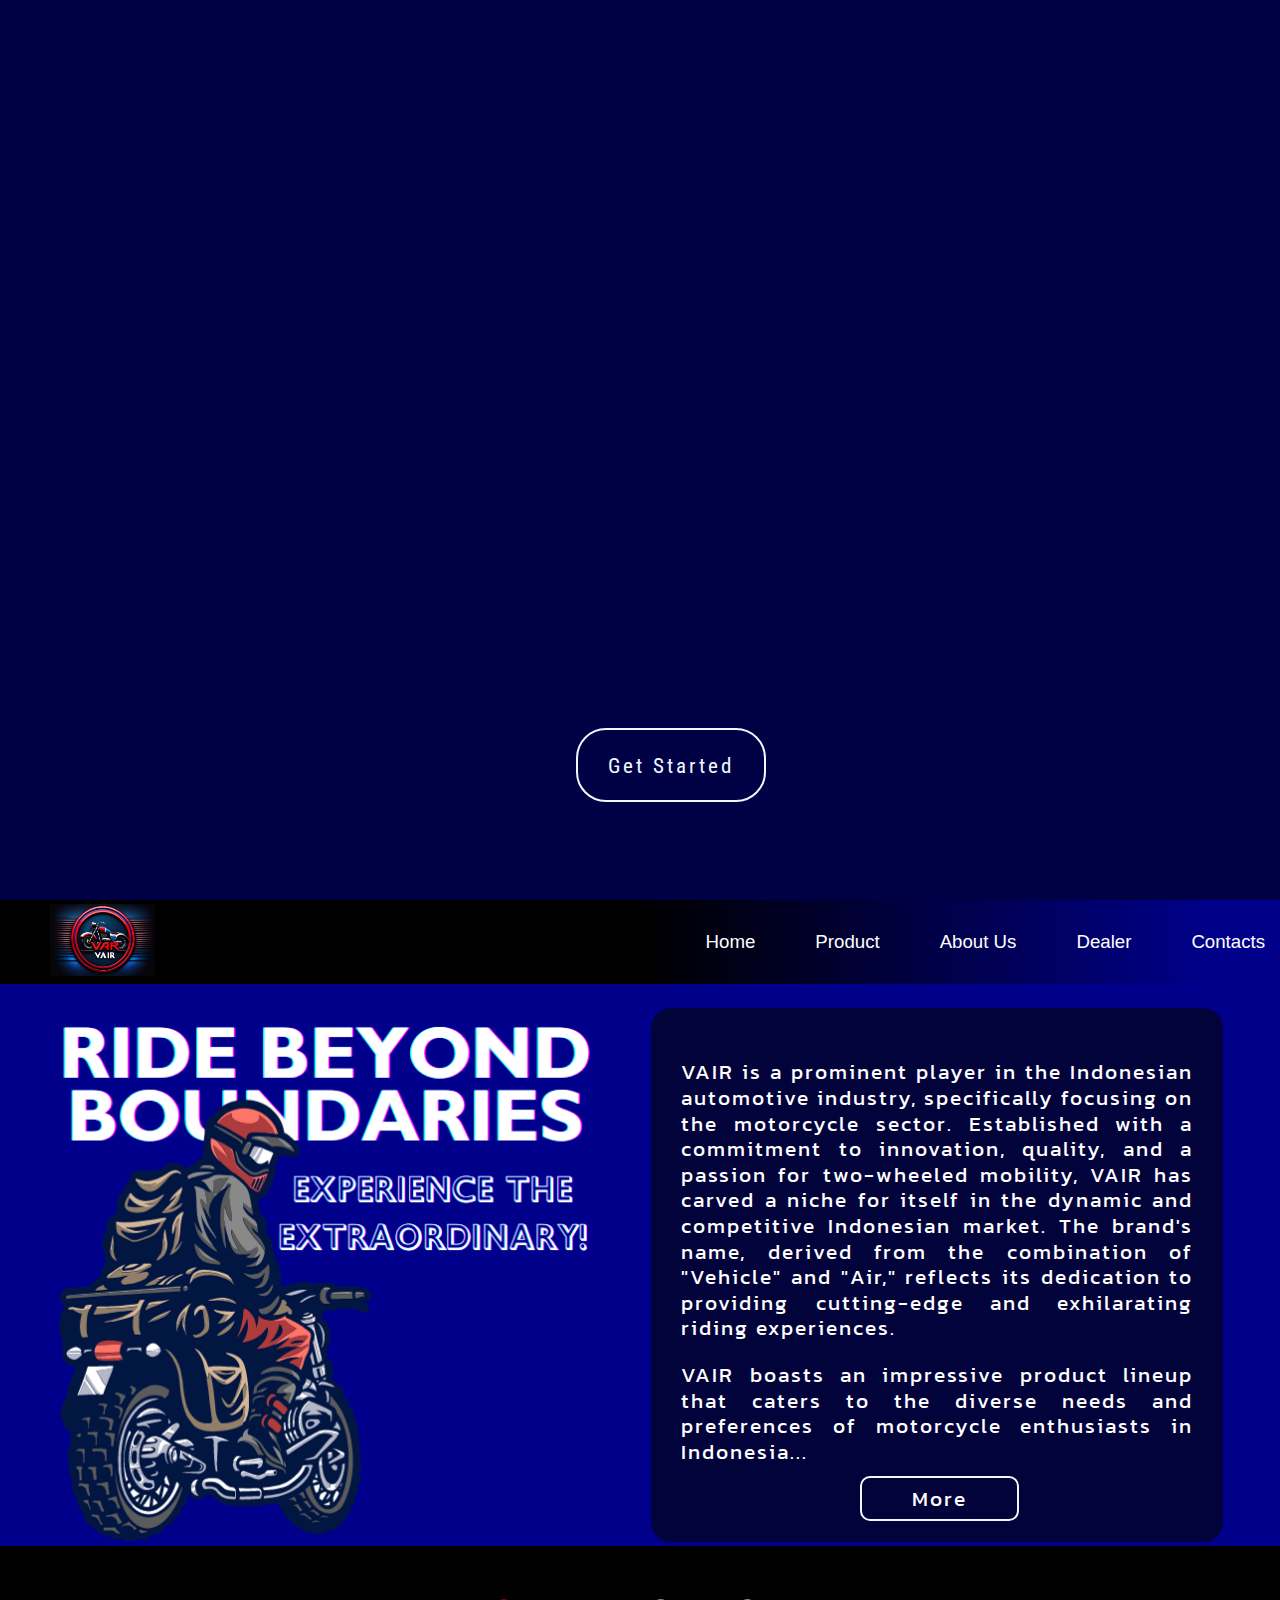
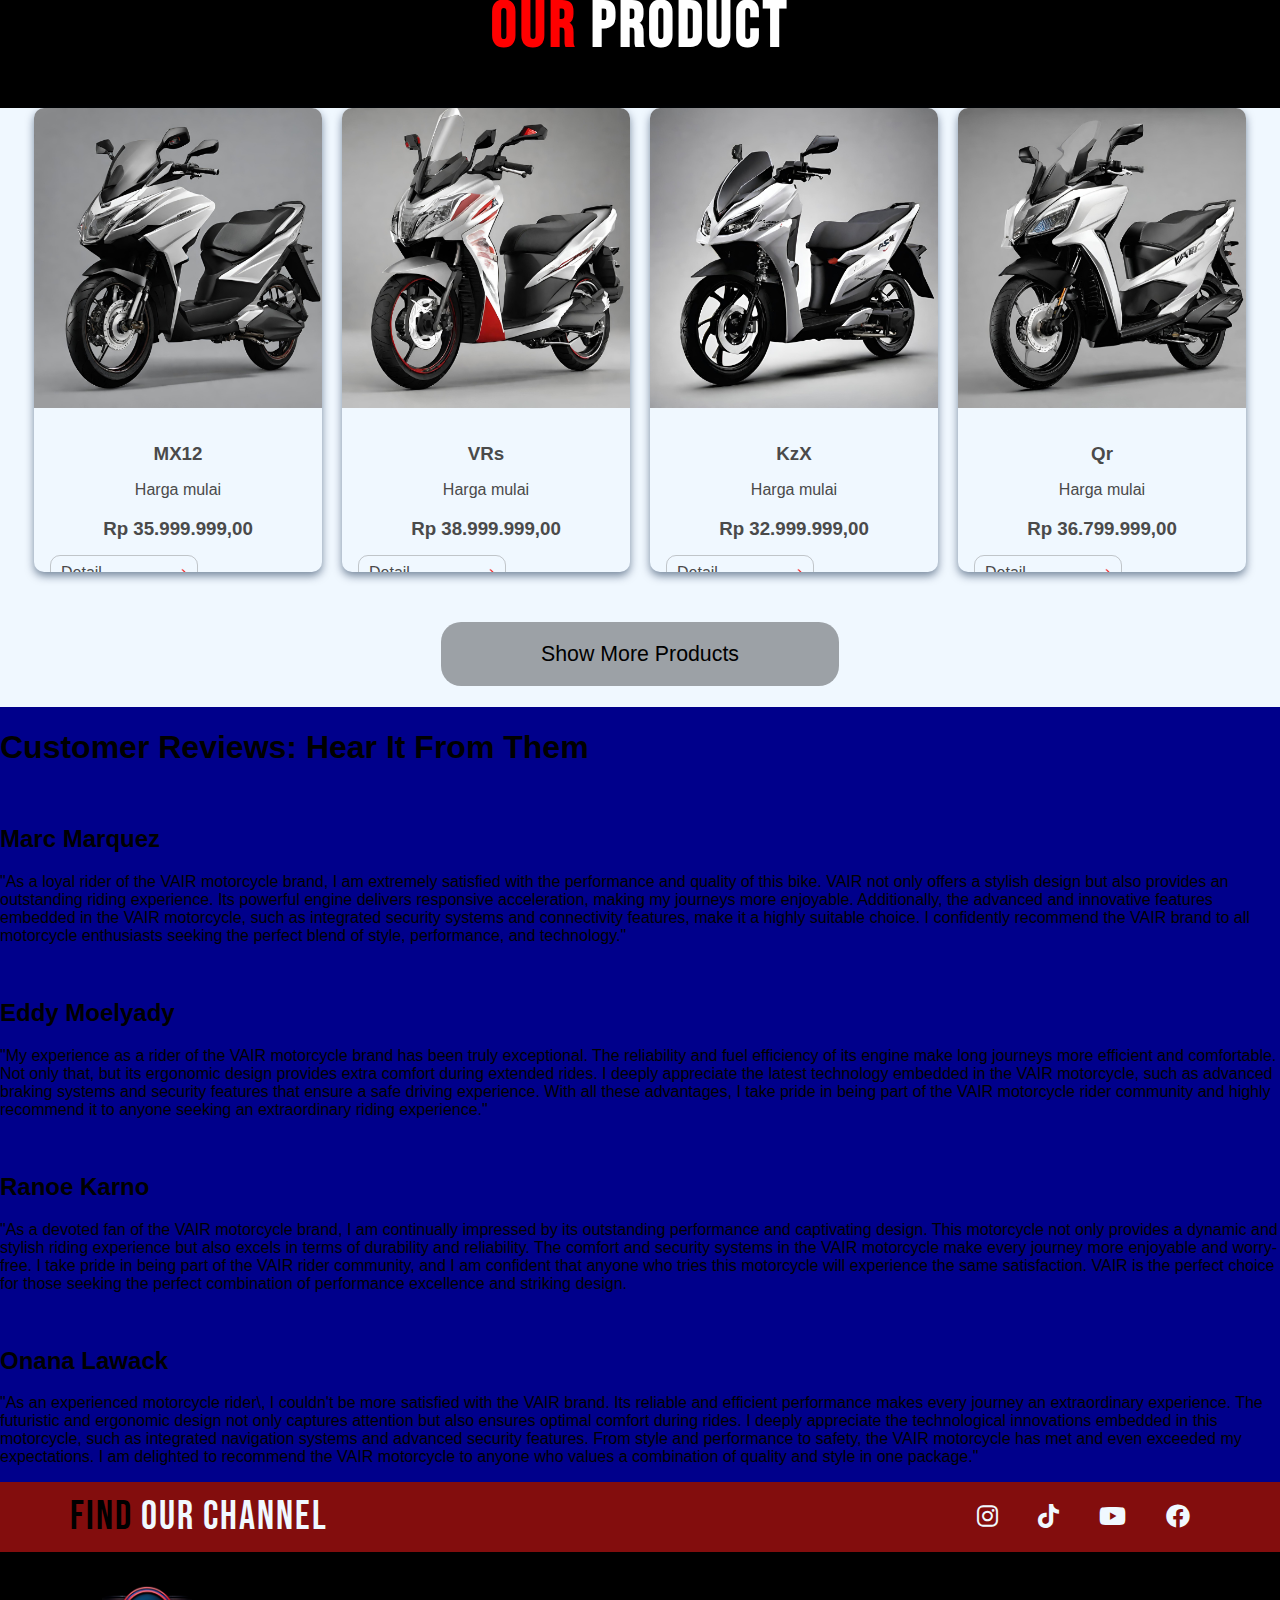
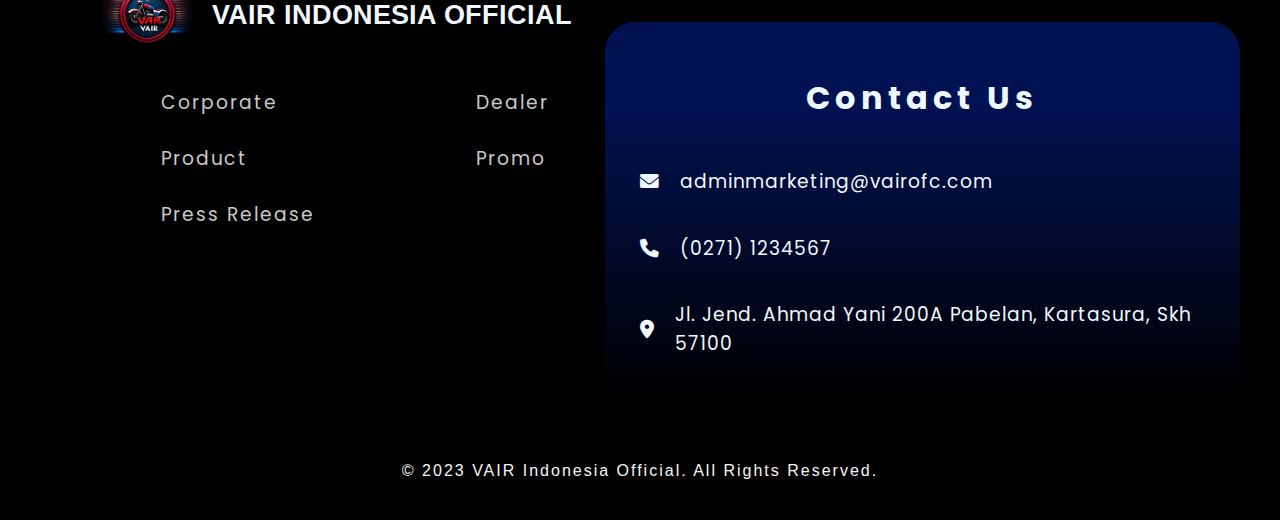
==== index.html @ 35579bf6 "tambah content" ====
<!DOCTYPE html>
<html lang="en">
<head>
    <meta charset="UTF-8">
    <meta name="viewport" content="width=device-width, initial-scale=1.0">
    <link rel="stylesheet" href="./assets/css/style1.css">
    <link
    rel="stylesheet"
    href="https://cdnjs.cloudflare.com/ajax/libs/animate.css/4.1.1/animate.min.css"
    />
    <link rel="preconnect" href="https://fonts.googleapis.com">
    <link rel="preconnect" href="https://fonts.gstatic.com" crossorigin>
    <link href="https://fonts.googleapis.com/css2?family=Kanit:ital@1&display=swap" rel="stylesheet">
    <link href="https://fonts.googleapis.com/css2?family=Roboto+Condensed:wght@300&display=swap" rel="stylesheet">
    <link href="https://fonts.googleapis.com/css2?family=Arimo:wght@600&display=swap" rel="stylesheet">
    <link href="https://fonts.googleapis.com/css2?family=Poppins:wght@300&display=swap" rel="stylesheet">
    <link href="https://fonts.googleapis.com/css2?family=Bebas+Neue&display=swap" rel="stylesheet">
    
    <link rel="stylesheet" href="https://cdnjs.cloudflare.com/ajax/libs/font-awesome/6.0.0/css/all.min.css">

    <script src="./assets/js/script.js" defer></script>
    <title>VAIR INDONESIA OFFICIAL</title>
</head>
<body>
    <div class="jumbotron">
        <a href="#intro" id="get-Started"> 
            <p class="animate__animated animate__rubberBand">Get Started</p>
        </a>
    </div>

    <!-- header  -->
    <header>
        <div class="header-content">
            <div class="brand-logo">
                <img src="./assets/image/logoooo.png" alt="logo vair" id="logo-vair">
            </div>
            <nav class="navigasi" id="navigasi">
                <ul>
                    <a href="#">
                        <li>Home</li>
                    </a>
                    <a href="./product.html">
                        <li>Product</li>
                    </a>
                    <a href="./aboutus.html">
                        <li>About Us</li>
                    </a>
                    <a href="#">
                        <li>Dealer</li>
                    </a>
                    <a href="#contacts">
                        <li>Contacts</li>
                    </a>
                </ul>
            </nav>
        </div>
    </header>

    <!-- content  -->
    <main>
        <div class="container">
            <div class="profile-introduction">
                <div class="img-introduction" id="intro">
                    <img src="./assets/image/sloganvair.png" alt="vair-oto">
                </div>
                <div class="introduction">
                    <p>VAIR is a prominent player in the Indonesian automotive industry, specifically focusing on the motorcycle sector. Established with a commitment to innovation, quality, and a passion for two-wheeled mobility, VAIR has carved a niche for itself in the dynamic and competitive Indonesian market. The brand's name, derived from the combination of "Vehicle" and "Air," reflects its dedication to providing cutting-edge and exhilarating riding experiences.
                    </p>
                    <p>VAIR boasts an impressive product lineup that caters to the diverse needs and preferences of motorcycle enthusiasts in Indonesia...
                    </p>

                    <a href="">More</a>
                </div>
            </div>
            <div class="product">
                <div class="product-title">
                    <h1><span>OUR</span> PRODUCT</h1>
                </div>
                <div class="product-wrap">
                    <a href="">
                        <section class="card animate__animated animate__fadeInRight animate__delay-1s">
                            <div class="img-wrap">
                                <img src="./assets/image/matic/1.png" alt="matic1">
                            </div>
                            <div class="text">
                                <h3>MX12</h3>
                                <p>Harga mulai</p>
                                <h3>Rp 35.999.999,00</h3>
                                <p id="detail">Detail<img src="./assets/image/icon-panah.png" alt="vef"></p>
                            </div>
                        </section>
                    </a>
                    <a href="">
                        <section class="card animate__animated animate__fadeInRight animate__delay-1s">
                            <div class="img-wrap">
                                <img src="./assets/image/matic/2.png" alt="matic1">
                            </div>
                            <div class="text">
                                <h3>VRs</h3>
                                <p>Harga mulai</p>
                                <h3>Rp 38.999.999,00</h3>
                                <p id="detail">Detail<img src="./assets/image/icon-panah.png" alt="vef"></p>
                            </div>
                        </section>
                    </a>
                    <a href="">
                        <section class="card  animate__animated animate__fadeInRight animate__delay-1s">
                            <div class="img-wrap">
                                <img src="./assets/image/matic/3.png" alt="matic1">
                            </div>
                            <div class="text">
                                <h3>KzX</h3>
                                <p>Harga mulai</p>
                                <h3>Rp 32.999.999,00</h3>
                                <p id="detail">Detail<img src="./assets/image/icon-panah.png" alt="vef"></p>
                            </div>
                        </section>
                    </a>
                    <a href="">
                        <section class="card animate__animated animate__fadeInRight animate__delay-1s">
                            <div class="img-wrap">
                                <img src="./assets/image/matic/4.png" alt="matic1">
                            </div>
                            <div class="text">
                                <h3>Qr</h3>
                                <p>Harga mulai</p>
                                <h3>Rp 36.799.999,00</h3>
                                <p id="detail">Detail<img src="./assets/image/icon-panah.png" alt="vef"></p>
                            </div>
                        </section>
                    </a>
                </div>
                <div class="button-product">
                    <a href="" >Show More Products</a>
                </div>
            </div>

            <div class="testimoni">
                <div class="testi-title">
                    <h1>Customer Reviews: Hear It From Them</h1>
                </div>
                <div class="testi-top">
                    <div class="card-testi">
                        <div class="testi-profile">
                            <img src="" alt="">
                            <div class="testi-profile-desc">
                                <h2>Marc Marquez</h2>
                                <p>"As a loyal rider of the VAIR motorcycle brand, I am extremely satisfied with the performance and quality of this bike. VAIR not only offers a stylish design but also provides an outstanding riding experience. Its powerful engine delivers responsive acceleration, making my journeys more enjoyable. Additionally, the advanced and innovative features embedded in the VAIR motorcycle, such as integrated security systems and connectivity features, make it a highly suitable choice. I confidently recommend the VAIR brand to all motorcycle enthusiasts seeking the perfect blend of style, performance, and technology."</p>
                            </div>
                        </div>
                    </div>
                    <div class="card-testi">
                        <div class="testi-profile">
                            <img src="" alt="">
                            <div class="testi-profile-desc">
                                <h2>Eddy Moelyady</h2>
                                <p>"My experience as a rider of the VAIR motorcycle brand has been truly exceptional. The reliability and fuel efficiency of its engine make long journeys more efficient and comfortable. Not only that, but its ergonomic design provides extra comfort during extended rides. I deeply appreciate the latest technology embedded in the VAIR motorcycle, such as advanced braking systems and security features that ensure a safe driving experience. With all these advantages, I take pride in being part of the VAIR motorcycle rider community and highly recommend it to anyone seeking an extraordinary riding experience."</p>
                            </div>
                        </div>
                    </div>
                </div>
                <div class="testi-bottom">
                    <div class="card-testi">
                        <div class="testi-profile">
                            <img src="" alt="">
                            <div class="testi-profile-desc">
                                <h2>Ranoe Karno</h2>
                                <p>"As a devoted fan of the VAIR motorcycle brand, I am continually impressed by its outstanding performance and captivating design. This motorcycle not only provides a dynamic and stylish riding experience but also excels in terms of durability and reliability. The comfort and security systems in the VAIR motorcycle make every journey more enjoyable and worry-free. I take pride in being part of the VAIR rider community, and I am confident that anyone who tries this motorcycle will experience the same satisfaction. VAIR is the perfect choice for those seeking the perfect combination of performance excellence and striking design.</p>    
                            </div>
                        </div>
                    </div>
                    <div class="card-testi">
                        <div class="testi-profile">
                            <img src="" alt="">
                            <div class="testi-profile-desc">
                                <h2>Onana Lawack</h2>
                                <p>"As an experienced motorcycle rider\, I couldn't be more satisfied with the VAIR brand. Its reliable and efficient performance makes every journey an extraordinary experience. The futuristic and ergonomic design not only captures attention but also ensures optimal comfort during rides. I deeply appreciate the technological innovations embedded in this motorcycle, such as integrated navigation systems and advanced security features. From style and performance to safety, the VAIR motorcycle has met and even exceeded my expectations. I am delighted to recommend the VAIR motorcycle to anyone who values a combination of quality and style in one package."</p>    
                            </div>
                        </div>
                    </div>
                </div>
            </div>
            
        </div>
    </main>

    <div class="channel">
        <p><span>FIND </span>OUR CHANNEL</p>
        <div class="channel-icon">
            <a href=""><i class="fa-brands fa-instagram fa-xl"></i></a>
            <a href=""><i class="fa-brands fa-tiktok fa-xl"></i></a>
            <a href=""><i class="fa-brands fa-youtube fa-xl"></i></a>
            <a href=""><i class="fa-brands fa-facebook fa-xl"></i></a>
        </div>
    </div>
    <!-- footer  -->
    <footer>
        <div class="footer">
            <div class="left-footer">
                <div class="left-footer-title">
                    <img src="./assets/image/logogogo-removebg-preview.png" alt="vair">
                    <p>VAIR INDONESIA OFFICIAL</p>
                </div>
                <div class="left-footer-content">
                    <ul>
                        <a href=""><li>Corporate</li></a>
                        <a href=""><li>Product</li></a>
                        <a href=""><li>Press Release</li></a>
                    </ul>
                    <ul>
                        <a href=""><li>Dealer</li></a>
                        <a href=""><li>Promo</li></a>
                    </ul>
                </div>
            </div>
            <div class="right-footer">
                <div class="contact-us" id="contacts">
                    <h2>Contact Us</h2>
                    <div class="contact">
                        <a href="mailto:adminmarketing@vairofc.com" target="_blank">
                            <i class="fa-solid fa-envelope"></i>
                            <p>adminmarketing@vairofc.com</p>
                        </a>
                    </div>
                    <div class="contact">
                        <a href="tel:02711234567" target="_blank">
                            <i class="fa-solid fa-phone"></i>
                            <p>(0271) 1234567</p>
                        </a>
                    </div>
                    <div class="contact">
                        <a href="https://www.google.com/maps/place/FKIP+JPTK+UNS+Kampus+V/@-7.5589648,110.7719058,17.77z/data=!4m14!1m7!3m6!1s0x2e7a14450edd210d:0xa6ea1f9494841e84!2sFKIP+JPTK+UNS+Kampus+V!8m2!3d-7.5592143!4d110.7743924!16s%2Fg%2F11bvt2msgb!3m5!1s0x2e7a14450edd210d:0xa6ea1f9494841e84!8m2!3d-7.5592143!4d110.7743924!16s%2Fg%2F11bvt2msgb?entry=ttu" target="_blank">
                            <i class="fa-sharp fa-solid fa-location-dot"></i>
                            <p>Jl. Jend. Ahmad Yani 200A Pabelan, Kartasura, Skh 57100</p>
                        </a>
                    </div>
                </div>
            </div>
        </div>
        <div class="copyright">
            &copy; 2023 VAIR Indonesia Official. All Rights Reserved.
        </div>
    </footer>
</body>
</html>
---- assets/css/style1.css ----
body{
    margin: 0;
    padding: 0;
    background-color: darkblue;
    overflow-x: hidden;
    font-family: 'Lucida Sans', 'Lucida Sans Regular', 'Lucida Grande', 'Lucida Sans Unicode', Geneva, Verdana, sans-serif;
    
}
*{
    scroll-behavior: smooth;
}

.jumbotron{
    width: 100vw;
    height: 100vh;
    background: url('/assets/image/jumbotron.gif');
    background-position: center;
    background-size: cover;
    position: relative;
    display: flex;
    align-items: center;
    
}
.jumbotron::before {
    content: '';
    position: absolute;
    top: 0;
    right: 0;
    bottom: 0;
    left: 0;
    background: rgba(0, 0, 0, 0.5); 
}

#get-Started{
    font-size: 16pt;
    letter-spacing: 3px;
    color: aliceblue;
    font-family: 'Roboto Condensed', sans-serif;
    text-decoration: none;
    border: 2px solid aliceblue;
    padding: 1px 30px;
    margin-left: 45vw;
    margin-top: 70vh;
    border-radius: 30px;
    z-index: 2;
    animation: fadeInOut 1.2s infinite;
    animation-timing-function: cubic-bezier(0.4, 0.0, 0.2, 1);
    transition: .3s;
}
#get-Started:hover{
    background-color: aliceblue;
    color: black;
    animation: none;
    transform: scale(1.2);
    transition: .3s;
}


/* header  */

header {
    position: relative;
    position: sticky;
    top: 0;
    width: 100%;
    z-index: 1000;
}
.header-content {
    top: 0;
    display: flex;
    background: darkblue;
background: linear-gradient(182deg,darkblue 5%, #000000 50%, #000000 100%);
background: -webkit-linear-gradient(182deg,darkblue 5%, #000000 50%, #000000 100%);
background: -moz-linear-gradient(182deg,darkblue 5%, #000000 50%, #000000 100%);
    align-items: center;
    padding: 0;
}

#logo-vair {
    margin-left: 50px;
    height: 8vh;
}

.container {
    
}
.navigasi{
    margin-left: auto;
}

.navigasi ul{
    display: flex;

}

.navigasi ul a {
    text-decoration: none;
    margin-left: 30px;
    color: white;
    padding: 15px;
    transition: .2s;
}
.navigasi ul a:hover {
    background-color: aliceblue;
    color: red;
    font-weight: 400;
    transition: .2s;
    transform: skew(15deg) translate(-10px,0px);
-webkit-transform: skew(15deg) translate(-10px,0px);
-moz-transform: skew(15deg) translate(-10px,0px);
box-shadow: -12px 11px 3px -3px rgba(0,153,255,0.62);
-webkit-box-shadow: -12px 11px 3px -3px rgba(0,153,255,0.62);
-moz-box-shadow: -12px 11px 3px -3px rgba(0,153,255,0.62);
}

.navigasi ul a li {
    list-style: none;
    font-size: 14pt;
    font-family:'Lucida Sans', 'Lucida Sans Regular', 'Lucida Grande', 'Lucida Sans Unicode', Geneva, Verdana, sans-serif;
}


/* CONTENT  */
/* profile */
.profile-introduction{
    margin-top: 20px;
    display: flex;
    
    align-items: center;
    justify-content:space-evenly;
}

.profile-introduction .introduction {
    padding: 30px;
    background: rgba(5, 5, 5, 0.589);
    color: white;
    text-align: justify;
    border-radius: 20px;
    letter-spacing: 2px;
    line-height: 1.2em;
    font-size: 16pt;
    font-family: 'Kanit', sans-serif;
    width: 40%;
    height: 100%;
}

.introduction a {
    text-decoration: none;
    color: white;
    border: 2px solid aliceblue;
    padding: 5px 50px;
    margin-left: 35%;
    border-radius: 10px;
}

.introduction a:hover{
    background-color: white;
    color: black;
}
.profile-introduction .img-introduction img{
    width: 42vw;
    animation: naikTurun 4s infinite;
}

/* product  */
/* title */
.product-title {
    background-color: #000000;
    letter-spacing: 3px;
    color: white;
    font-family: 'Bebas Neue', sans-serif;
    text-align: center;
    align-content: center;
    font-size: 24pt;
}
.product-title span {
    color: red;
}
.product{
    padding-bottom: 20px;
    text-align: center;
    background-color: aliceblue;
}
.button-product a{
    text-decoration: none;
    font-size: 16pt;
    background-color: #00000059;
    padding: 20px 100px;
    margin: 12px;
    color: #000000;
    width: 500px;
    border-radius: 20px;
}
.button-product a:hover {
    background-color: #000000e8;
    color: aliceblue;
    font-size:18pt ;
    transition: .2s;
}
.button-product{
    margin: 20px;
    color: #000000;
}

/* card */
.card{
    width: 18em;
    height: 29em;
    box-shadow: 0 4px 8px 0 rgba(1, 27, 62, 0.5);
    overflow: hidden;
    color: #4a4a4a;
    background-color: aliceblue;
    border-radius: 10px;
}

.img-wrap{
    background-size: cover;
    background-position: center;
    overflow: hidden;
    height: 300px;
}

.img-wrap img {
    width: 100%;
    height: 100%;
    transition: transform 0.3s;
}

.card:hover .img-wrap img {
    transform: scale(1.1);
}  

.product-wrap{
    display: flex;
    flex-wrap: wrap;
    justify-content: center;
    padding-bottom: 50px;
    gap: 20px;
}
.product-wrap a {
    text-decoration: none;
}

.card .text {
    padding: 16px;
}

.card .text h3 {
    margin-bottom: 8px ;
}

.card .text p{
    margin-bottom: 5px;
}

#detail{
    margin-top: 15px;
    width: fit-content;
    padding: 5px 10px;
    border: 1px solid rgba(128, 128, 128, 0.422);
    border-radius: 10px;
    transition: border-color 0.3s ease, color 0.3s ease;
}

.card .text p img{
    margin-left: 60px;
    width: 25px;
    vertical-align: middle;
}

#detail:hover{
    border: 1px solid rgb(253, 0, 0.4);
    color: rgb(253, 0, 0.4);
}
/* card animation */
.product-wrap a:nth-child(1){
    --animate-delay:0.5s;
}
.product-wrap a:nth-child(2){
    --animate-delay:1s;
}
.product-wrap a:nth-child(3){
    --animate-delay:1.5s;
}
.product-wrap a:nth-child(4){
    --animate-delay:2s;
}
.product-wrap a:nth-child(5){
    --animate-delay:2.5s;
}
.product-wrap a:nth-child(6){
    --animate-delay:3s;
}


/* testimoni  */


/* channel  */
.channel {
    display: flex;
    background-color: #830d0d;
    justify-content:space-between;
    align-items: center;
    padding: 0px 70px;
    height: 70px;
}
.channel p {
    letter-spacing: 2px;
    font-size: 30pt;
    color: aliceblue;
    font-family: 'Bebas Neue', sans-serif;
}
.channel p span {
    color: rgb(0, 0, 0);
}

.channel-icon {
    display: flex;
}

.channel-icon a {
    margin: 0 10px;
    padding: 10px;
    border-radius: 30px;
    transition: .2s;
}
.channel a:hover{
    background-color: rgba(0, 0, 0, 0.637);
    transform: translateY(-10px);
    transition: .5s;
}

.channel-icon i {
    color: aliceblue;
}



/* footer  */
.footer{
    width: 100vw;
    background-color: #000000;
    display: flex;
    padding-top: 20px;
}

.left-footer{
    width: 50vw;
    
}
.left-footer-title {
    width: 100%;
    display: flex;
    text-align: center;
    align-items: center;
}
.left-footer-title p{
    font-family: 'Arimo', sans-serif;
    font-weight: 900;
    font-size: 20pt;
    margin-left: 20px;
    color: aliceblue;
}

.left-footer-title img{
    margin-left: 8vw;
    width: 7vw;
}
.left-footer-content{
    display: flex;
}
.left-footer-content ul a li{
    list-style: none;
    font-size: 14pt;
    letter-spacing: 2px;
    line-height: 3em;
    font-family: 'Poppins', sans-serif;
}
.left-footer-content ul a{
    position: relative;
    text-decoration: none;
    color: rgb(202, 201, 201);
}
.left-footer-content ul a:hover{
    color: red;
}
.left-footer-content ul a::before {
    content: '';
    position: absolute;
    bottom: 0;
    left: 0;
    width: 0;
    height: 2px; 
    background-color: red; 
    transition: width 0.4s ease;
}
.left-footer-content ul a:hover::before {
    animation: hoverUnderline .3s ease 1 forwards;
}
.left-footer-content ul {
    margin-left: 20%;
    line-height: 2em;
}

.right-footer{
    width: auto;
}
.contact-us{
    display:flex ;
    flex-direction: column;
    text-align: center;
    border-radius: 30px;
    margin-top: 50px;
    margin-right: 40px;
    padding: 25px;
    background: #000000;
background: linear-gradient(90deg,#000000 0%, #011253 80%);
background: -webkit-linear-gradient(90deg,#000000 0%, #011253 80%);
background: -moz-linear-gradient(90deg,#000000 0%, #011253 80%);
}
.contact-us h2{
    color: aliceblue;
    font-size: 2em;
    letter-spacing: 5px;
    font-family: 'Poppins', sans-serif;
}
.contact {
    margin-left: 10px;
}
.contact a{
    display: flex;
    letter-spacing: 1px;
    font-family: 'Poppins', sans-serif;
    align-items: center;
    text-decoration: none;
    color: aliceblue;
    font-size: 14pt;
}

.contact a p {
    margin-left: 20px;
    text-align: start;
}
.contact a:hover{
    color: red;
    transform: translateX(20px);
    transition: .3s;
}

.copyright{
    text-align: center;
    letter-spacing: 2px;
    width: auto;
    padding: 40px;
    padding-top: 60px;
    font-size: 1em;
    color: whitesmoke;
    background-color: #000000;
}

/* keyframes */
@keyframes fadeInOut {
    0% {
        opacity: 0.25;
    }
    25% {
        opacity: 0.5;
    }
    50% {
        opacity: 1;
    }
    75% {
        opacity: 0.5;
    }
    100% {
        opacity: 0.25;
    }
    
}
@keyframes naikTurun {
    0% {
        transform: translateY(0);
    }
    25% {
        transform: translateY(6px);
    }
    50% {
        transform: translateY(-6px);
    }
    75% {
        transform: translateY(6px);
    }
    100% {
        transform: translateY(0);
    }
}

@keyframes hoverUnderline {
    0% {
        width: 0;
    }
    25% {
        width: 25%;
    }
    50% {
        width: 50%;
    }
    75% {
        width: 75%;
    }
    100% {
        width: 100%;
    }
}
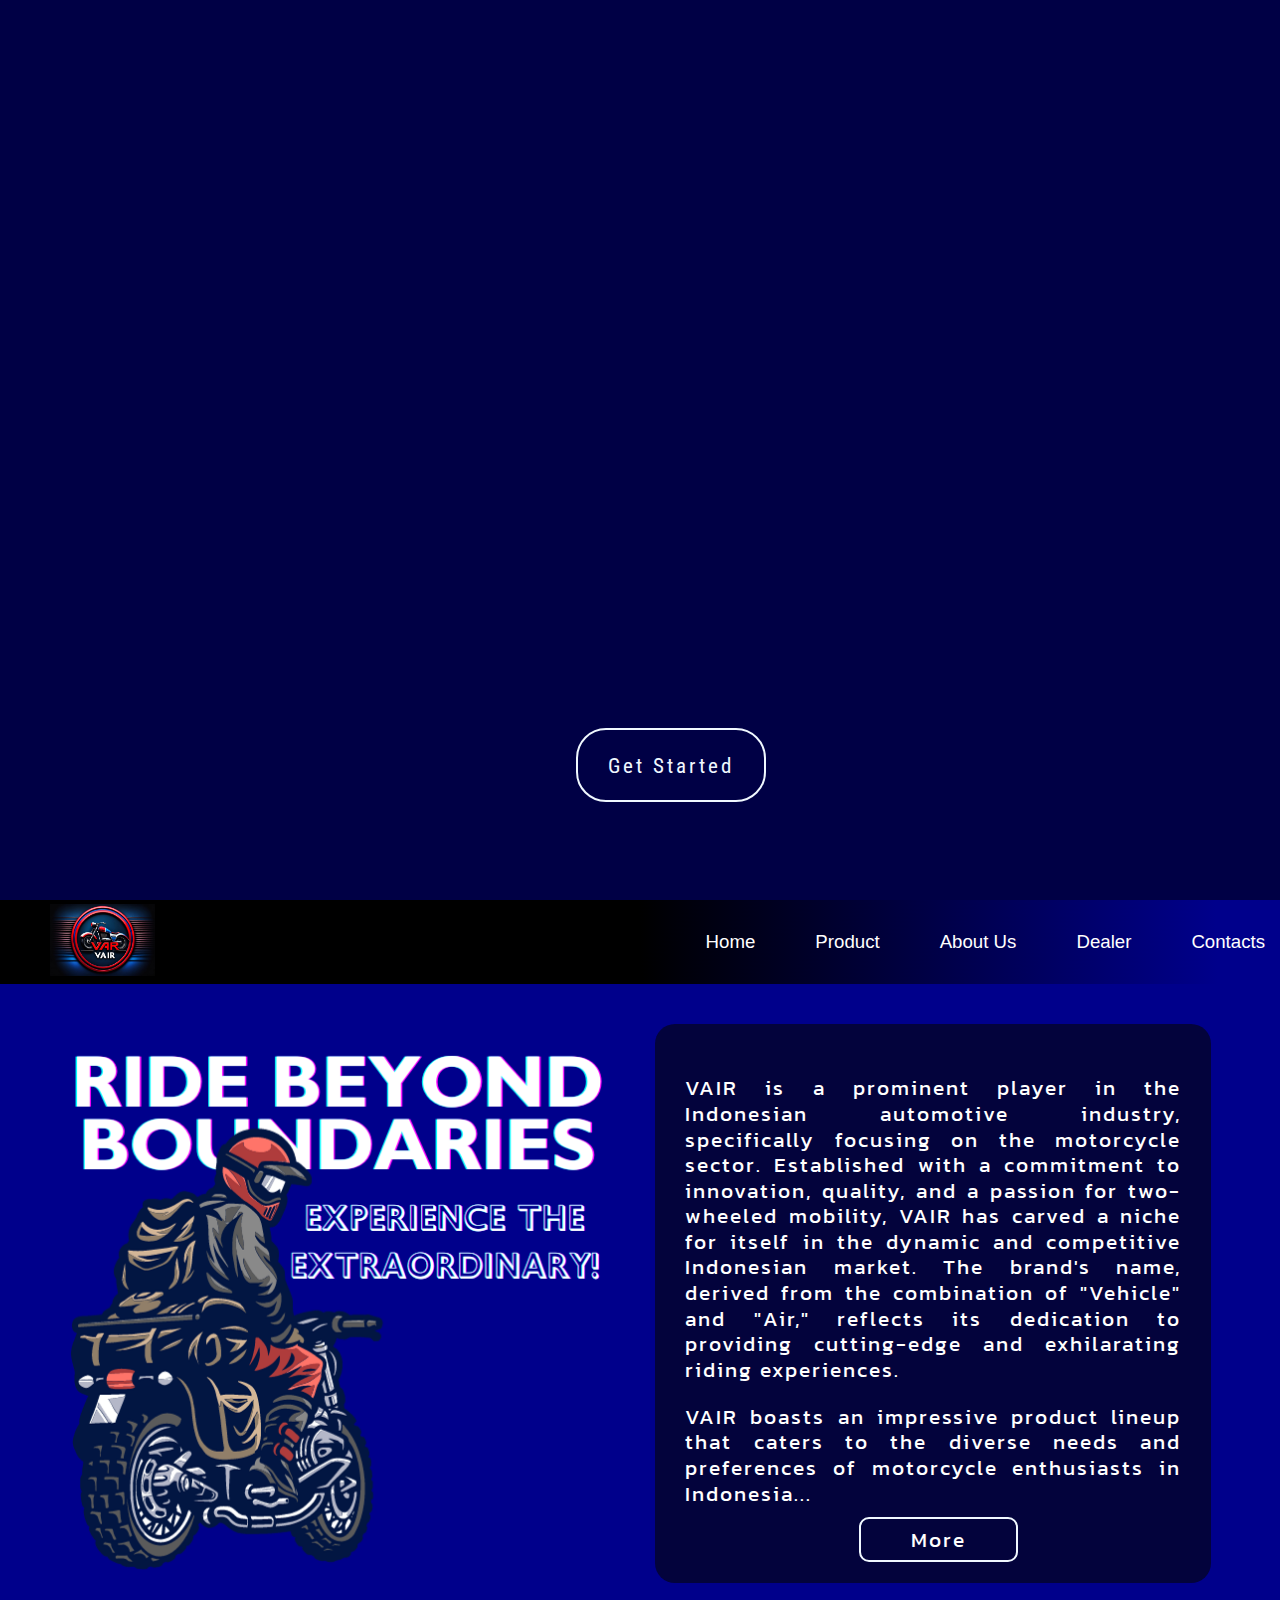
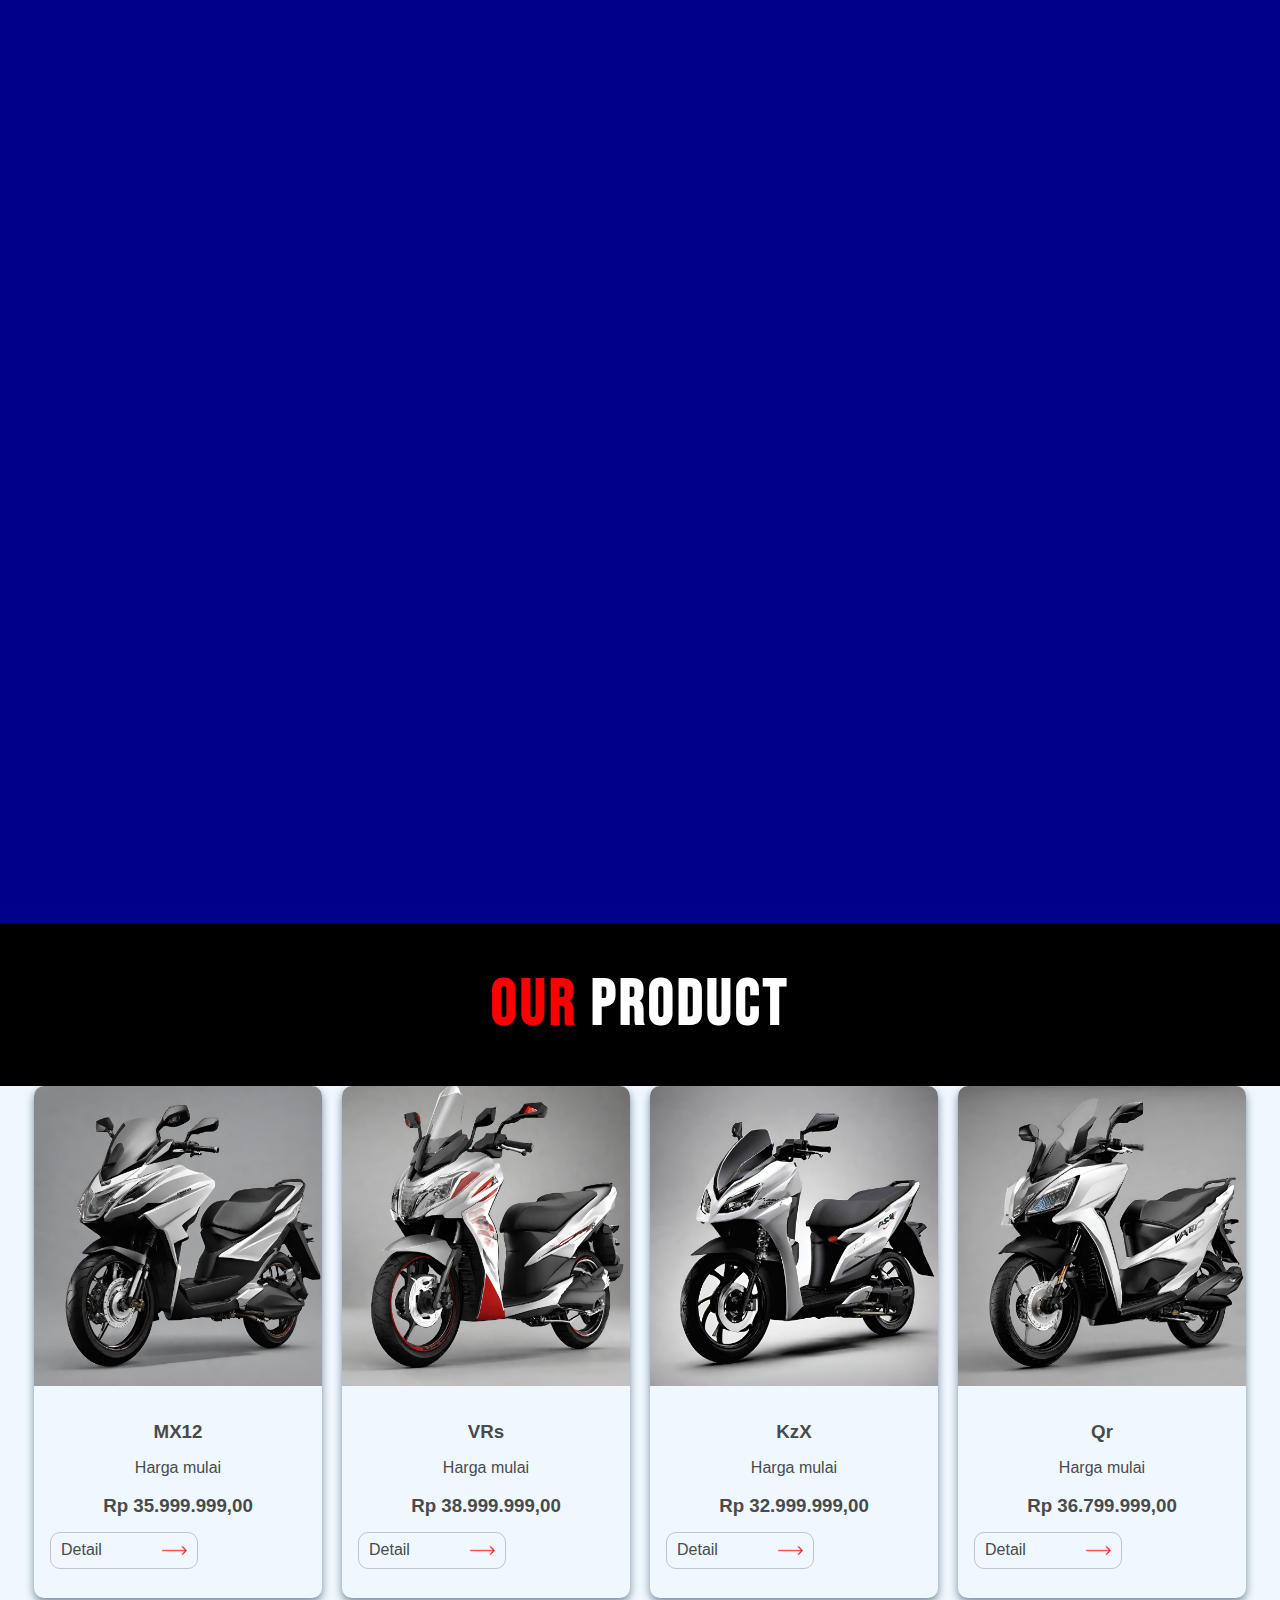
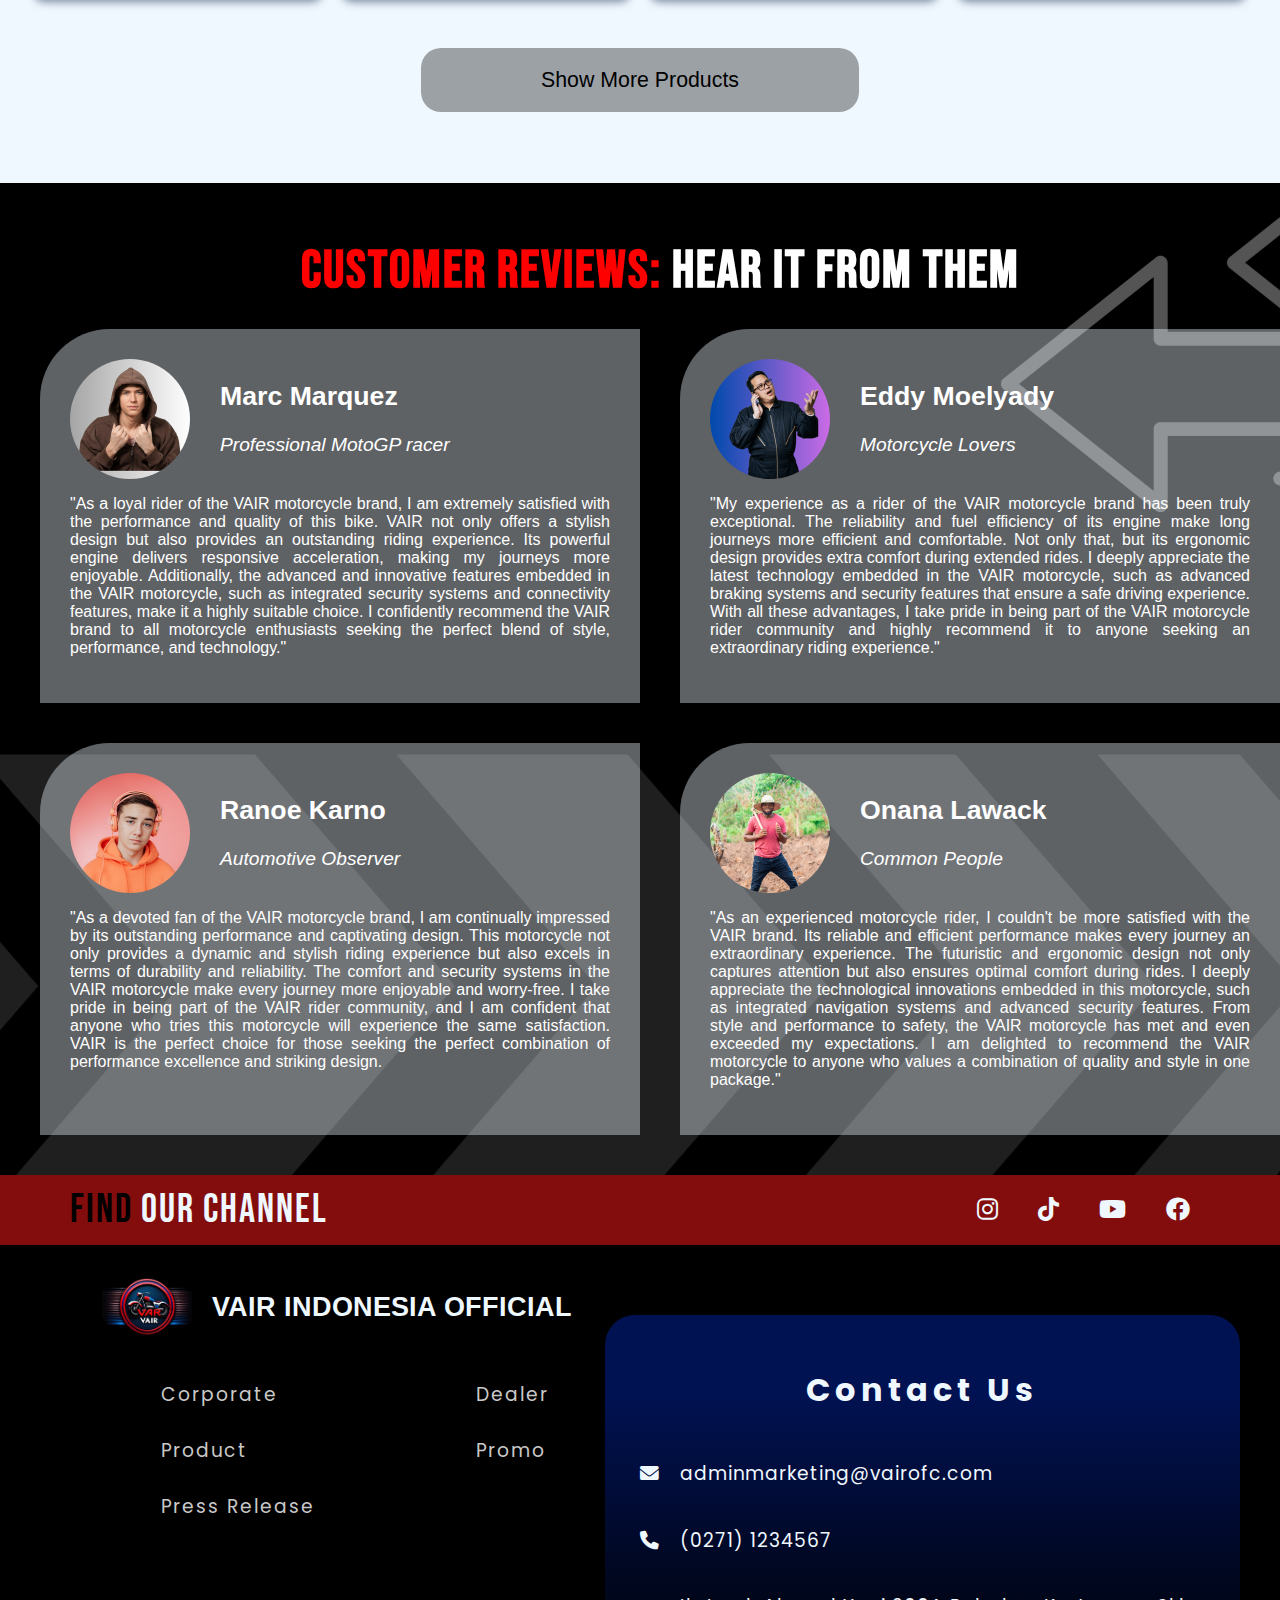
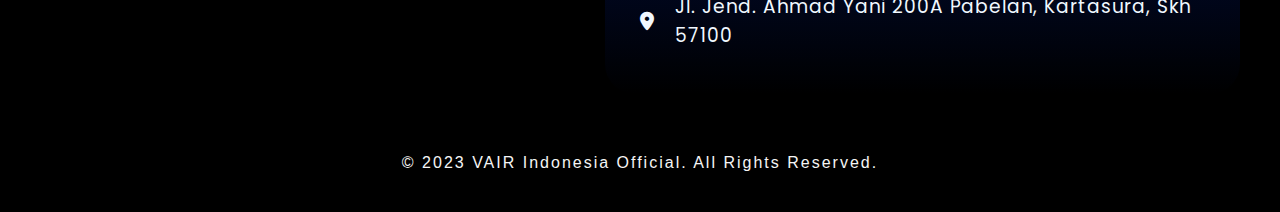
==== commit 476a8852: "dashboard" ====
--- a/index.html
+++ b/index.html
@@ -60,10 +60,10 @@
     <main>
         <div class="container">
             <div class="profile-introduction">
-                <div class="img-introduction" id="intro">
+                <div class="img-introduction slide-in-on-scroll" id="intro">
                     <img src="./assets/image/sloganvair.png" alt="vair-oto">
                 </div>
-                <div class="introduction">
+                <div class="introduction slide-in-on-scroll">
                     <p>VAIR is a prominent player in the Indonesian automotive industry, specifically focusing on the motorcycle sector. Established with a commitment to innovation, quality, and a passion for two-wheeled mobility, VAIR has carved a niche for itself in the dynamic and competitive Indonesian market. The brand's name, derived from the combination of "Vehicle" and "Air," reflects its dedication to providing cutting-edge and exhilarating riding experiences.
                     </p>
                     <p>VAIR boasts an impressive product lineup that caters to the diverse needs and preferences of motorcycle enthusiasts in Indonesia...
@@ -72,13 +72,17 @@
                     <a href="">More</a>
                 </div>
             </div>
+
+            <div class="promo">
+                
+            </div>
             <div class="product">
                 <div class="product-title">
                     <h1><span>OUR</span> PRODUCT</h1>
                 </div>
                 <div class="product-wrap">
                     <a href="">
-                        <section class="card animate__animated animate__fadeInRight animate__delay-1s">
+                        <section class="card slide-in-on-scroll">
                             <div class="img-wrap">
                                 <img src="./assets/image/matic/1.png" alt="matic1">
                             </div>
@@ -91,7 +95,7 @@
                         </section>
                     </a>
                     <a href="">
-                        <section class="card animate__animated animate__fadeInRight animate__delay-1s">
+                        <section class="card slide-in-on-scroll">
                             <div class="img-wrap">
                                 <img src="./assets/image/matic/2.png" alt="matic1">
                             </div>
@@ -104,7 +108,7 @@
                         </section>
                     </a>
                     <a href="">
-                        <section class="card  animate__animated animate__fadeInRight animate__delay-1s">
+                        <section class="card  slide-in-on-scroll">
                             <div class="img-wrap">
                                 <img src="./assets/image/matic/3.png" alt="matic1">
                             </div>
@@ -117,7 +121,7 @@
                         </section>
                     </a>
                     <a href="">
-                        <section class="card animate__animated animate__fadeInRight animate__delay-1s">
+                        <section class="card slide-in-on-scroll">
                             <div class="img-wrap">
                                 <img src="./assets/image/matic/4.png" alt="matic1">
                             </div>
@@ -131,52 +135,57 @@
                     </a>
                 </div>
                 <div class="button-product">
-                    <a href="" >Show More Products</a>
-                </div>
-            </div>
-
+                    <a href="/product.html" >Show More Products</a>
+                </div>
+            </div>
+
+            
             <div class="testimoni">
                 <div class="testi-title">
-                    <h1>Customer Reviews: Hear It From Them</h1>
-                </div>
-                <div class="testi-top">
-                    <div class="card-testi">
-                        <div class="testi-profile">
-                            <img src="" alt="">
+                    <h1><span>Customer Reviews:</span> Hear It From Them</h1>
+                </div>
+                <div class="testi-row">
+                    <div class="card-testi slide-in-on-scroll">
+                        <div class="testi-profile">
+                            <img src="/assets/image/Person1.png" alt="">
                             <div class="testi-profile-desc">
                                 <h2>Marc Marquez</h2>
-                                <p>"As a loyal rider of the VAIR motorcycle brand, I am extremely satisfied with the performance and quality of this bike. VAIR not only offers a stylish design but also provides an outstanding riding experience. Its powerful engine delivers responsive acceleration, making my journeys more enjoyable. Additionally, the advanced and innovative features embedded in the VAIR motorcycle, such as integrated security systems and connectivity features, make it a highly suitable choice. I confidently recommend the VAIR brand to all motorcycle enthusiasts seeking the perfect blend of style, performance, and technology."</p>
-                            </div>
-                        </div>
-                    </div>
-                    <div class="card-testi">
-                        <div class="testi-profile">
-                            <img src="" alt="">
+                                <p>Professional MotoGP racer</p>
+                            </div>
+                        </div>
+                        <p>"As a loyal rider of the VAIR motorcycle brand, I am extremely satisfied with the performance and quality of this bike. VAIR not only offers a stylish design but also provides an outstanding riding experience. Its powerful engine delivers responsive acceleration, making my journeys more enjoyable. Additionally, the advanced and innovative features embedded in the VAIR motorcycle, such as integrated security systems and connectivity features, make it a highly suitable choice. I confidently recommend the VAIR brand to all motorcycle enthusiasts seeking the perfect blend of style, performance, and technology."</p>
+                    </div>
+                    <div class="card-testi slide-in-on-scroll">
+                        <div class="testi-profile">
+                            <img src="/assets/image/Person2.png" alt="">
                             <div class="testi-profile-desc">
                                 <h2>Eddy Moelyady</h2>
-                                <p>"My experience as a rider of the VAIR motorcycle brand has been truly exceptional. The reliability and fuel efficiency of its engine make long journeys more efficient and comfortable. Not only that, but its ergonomic design provides extra comfort during extended rides. I deeply appreciate the latest technology embedded in the VAIR motorcycle, such as advanced braking systems and security features that ensure a safe driving experience. With all these advantages, I take pride in being part of the VAIR motorcycle rider community and highly recommend it to anyone seeking an extraordinary riding experience."</p>
-                            </div>
-                        </div>
-                    </div>
-                </div>
-                <div class="testi-bottom">
-                    <div class="card-testi">
-                        <div class="testi-profile">
-                            <img src="" alt="">
+                                <p>Motorcycle Lovers</p>
+                            </div>
+                        </div>
+                        <p>"My experience as a rider of the VAIR motorcycle brand has been truly exceptional. The reliability and fuel efficiency of its engine make long journeys more efficient and comfortable. Not only that, but its ergonomic design provides extra comfort during extended rides. I deeply appreciate the latest technology embedded in the VAIR motorcycle, such as advanced braking systems and security features that ensure a safe driving experience. With all these advantages, I take pride in being part of the VAIR motorcycle rider community and highly recommend it to anyone seeking an extraordinary riding experience."</p>
+                    </div>
+                </div>
+                <div class="testi-row">
+                    <div class="card-testi slide-in-on-scroll">
+                        <div class="testi-profile">
+                            <img src="/assets/image/Person3.png" alt="">
                             <div class="testi-profile-desc">
                                 <h2>Ranoe Karno</h2>
-                                <p>"As a devoted fan of the VAIR motorcycle brand, I am continually impressed by its outstanding performance and captivating design. This motorcycle not only provides a dynamic and stylish riding experience but also excels in terms of durability and reliability. The comfort and security systems in the VAIR motorcycle make every journey more enjoyable and worry-free. I take pride in being part of the VAIR rider community, and I am confident that anyone who tries this motorcycle will experience the same satisfaction. VAIR is the perfect choice for those seeking the perfect combination of performance excellence and striking design.</p>    
-                            </div>
-                        </div>
-                    </div>
-                    <div class="card-testi">
-                        <div class="testi-profile">
-                            <img src="" alt="">
+                                <p>Automotive Observer</p>
+                            </div>
+                        </div>
+                        <p>"As a devoted fan of the VAIR motorcycle brand, I am continually impressed by its outstanding performance and captivating design. This motorcycle not only provides a dynamic and stylish riding experience but also excels in terms of durability and reliability. The comfort and security systems in the VAIR motorcycle make every journey more enjoyable and worry-free. I take pride in being part of the VAIR rider community, and I am confident that anyone who tries this motorcycle will experience the same satisfaction. VAIR is the perfect choice for those seeking the perfect combination of performance excellence and striking design.</p>    
+                    </div>
+                    <div class="card-testi slide-in-on-scroll">
+                        <div class="testi-profile">
+                            <img src="/assets/image/Person4.png" alt="">
                             <div class="testi-profile-desc">
                                 <h2>Onana Lawack</h2>
-                                <p>"As an experienced motorcycle rider\, I couldn't be more satisfied with the VAIR brand. Its reliable and efficient performance makes every journey an extraordinary experience. The futuristic and ergonomic design not only captures attention but also ensures optimal comfort during rides. I deeply appreciate the technological innovations embedded in this motorcycle, such as integrated navigation systems and advanced security features. From style and performance to safety, the VAIR motorcycle has met and even exceeded my expectations. I am delighted to recommend the VAIR motorcycle to anyone who values a combination of quality and style in one package."</p>    
-                            </div>
-                        </div>
+                                <p>Common People</p>
+                            </div>
+                        </div>
+                        <p>"As an experienced motorcycle rider, I couldn't be more satisfied with the VAIR brand. Its reliable and efficient performance makes every journey an extraordinary experience. The futuristic and ergonomic design not only captures attention but also ensures optimal comfort during rides. I deeply appreciate the technological innovations embedded in this motorcycle, such as integrated navigation systems and advanced security features. From style and performance to safety, the VAIR motorcycle has met and even exceeded my expectations. I am delighted to recommend the VAIR motorcycle to anyone who values a combination of quality and style in one package."</p>    
                     </div>
                 </div>
             </div>
@@ -196,7 +205,7 @@
     <!-- footer  -->
     <footer>
         <div class="footer">
-            <div class="left-footer">
+            <div class="left-footer slide-in-on-scroll">
                 <div class="left-footer-title">
                     <img src="./assets/image/logogogo-removebg-preview.png" alt="vair">
                     <p>VAIR INDONESIA OFFICIAL</p>
@@ -213,7 +222,7 @@
                     </ul>
                 </div>
             </div>
-            <div class="right-footer">
+            <div class="right-footer slide-in-on-scroll">
                 <div class="contact-us" id="contacts">
                     <h2>Contact Us</h2>
                     <div class="contact">
--- a/assets/css/style1.css
+++ b/assets/css/style1.css
@@ -125,7 +125,7 @@
 .profile-introduction{
     margin-top: 20px;
     display: flex;
-    
+    padding: 20px;
     align-items: center;
     justify-content:space-evenly;
 }
@@ -161,6 +161,18 @@
     width: 42vw;
     animation: naikTurun 4s infinite;
 }
+/* promo  */
+.promo{
+    width: auto;
+    height: 100vh;
+    background: url(/assets/image/Promo.png);
+    background-position: center;
+    background-repeat: no-repeat;
+    background-size: cover;
+    background-attachment: fixed;
+    margin-top: 20px;
+    margin-bottom: 0;
+}
 
 /* product  */
 /* title */
@@ -177,7 +189,7 @@
     color: red;
 }
 .product{
-    padding-bottom: 20px;
+    padding-bottom: 70px;
     text-align: center;
     background-color: aliceblue;
 }
@@ -185,8 +197,8 @@
     text-decoration: none;
     font-size: 16pt;
     background-color: #00000059;
-    padding: 20px 100px;
-    margin: 12px;
+    padding: 20px 120px;
+    margin: 20px;
     color: #000000;
     width: 500px;
     border-radius: 20px;
@@ -205,7 +217,7 @@
 /* card */
 .card{
     width: 18em;
-    height: 29em;
+    height: 32em;
     box-shadow: 0 4px 8px 0 rgba(1, 27, 62, 0.5);
     overflow: hidden;
     color: #4a4a4a;
@@ -294,7 +306,54 @@
 
 
 /* testimoni  */
-
+.testimoni {
+    width: 100vw;
+    background: url(/assets/image/bg_testimoni.png);
+    background-position: center;
+    background-repeat: no-repeat;
+    background-attachment: scroll;
+    color: white ;
+    text-align: center;
+    padding: 20px;
+}
+.testi-title{
+    font-family: 'Bebas Neue', sans-serif;
+    font-size: 20pt;
+    letter-spacing: 2px;
+    height: 70px;
+}
+.testi-title span{
+    color: red;
+}
+.testi-profile{
+    display: flex;
+}
+.testi-profile img {
+    width: 120px;
+    height: auto;
+    border-radius: 50%;
+    margin-right: 30px;
+}
+.testi-profile h2 {
+    font-size: 20pt ;
+    padding: 0;
+}
+.testi-profile p {
+    font-style: italic;
+    font-size: 1.2em;
+}
+.testi-row{
+    display: flex;
+    justify-content: center;
+}
+.testi-row .card-testi{
+    text-align: justify;
+    margin: 20px;
+    background-color: rgba(240, 248, 255, 0.397);
+    width: 600px;
+    padding: 30px;
+    border-top-left-radius: 70px;
+}
 
 /* channel  */
 .channel {
@@ -512,4 +571,24 @@
     100% {
         width: 100%;
     }
-}+}
+
+.slide-in {
+    animation: slideIn 1s ease; /* Ganti dengan animasi dan waktu yang diinginkan */
+    opacity: 1;
+    transform: translateX(0);
+  }
+  
+  @keyframes slideIn {
+    from {
+      opacity: 0;
+      transform: translateX(-50px); /* Ganti dengan jarak slide yang diinginkan */
+    }
+    to {
+      opacity: 1;
+      transform: translateX(0);
+    }
+  }
+  
+
+
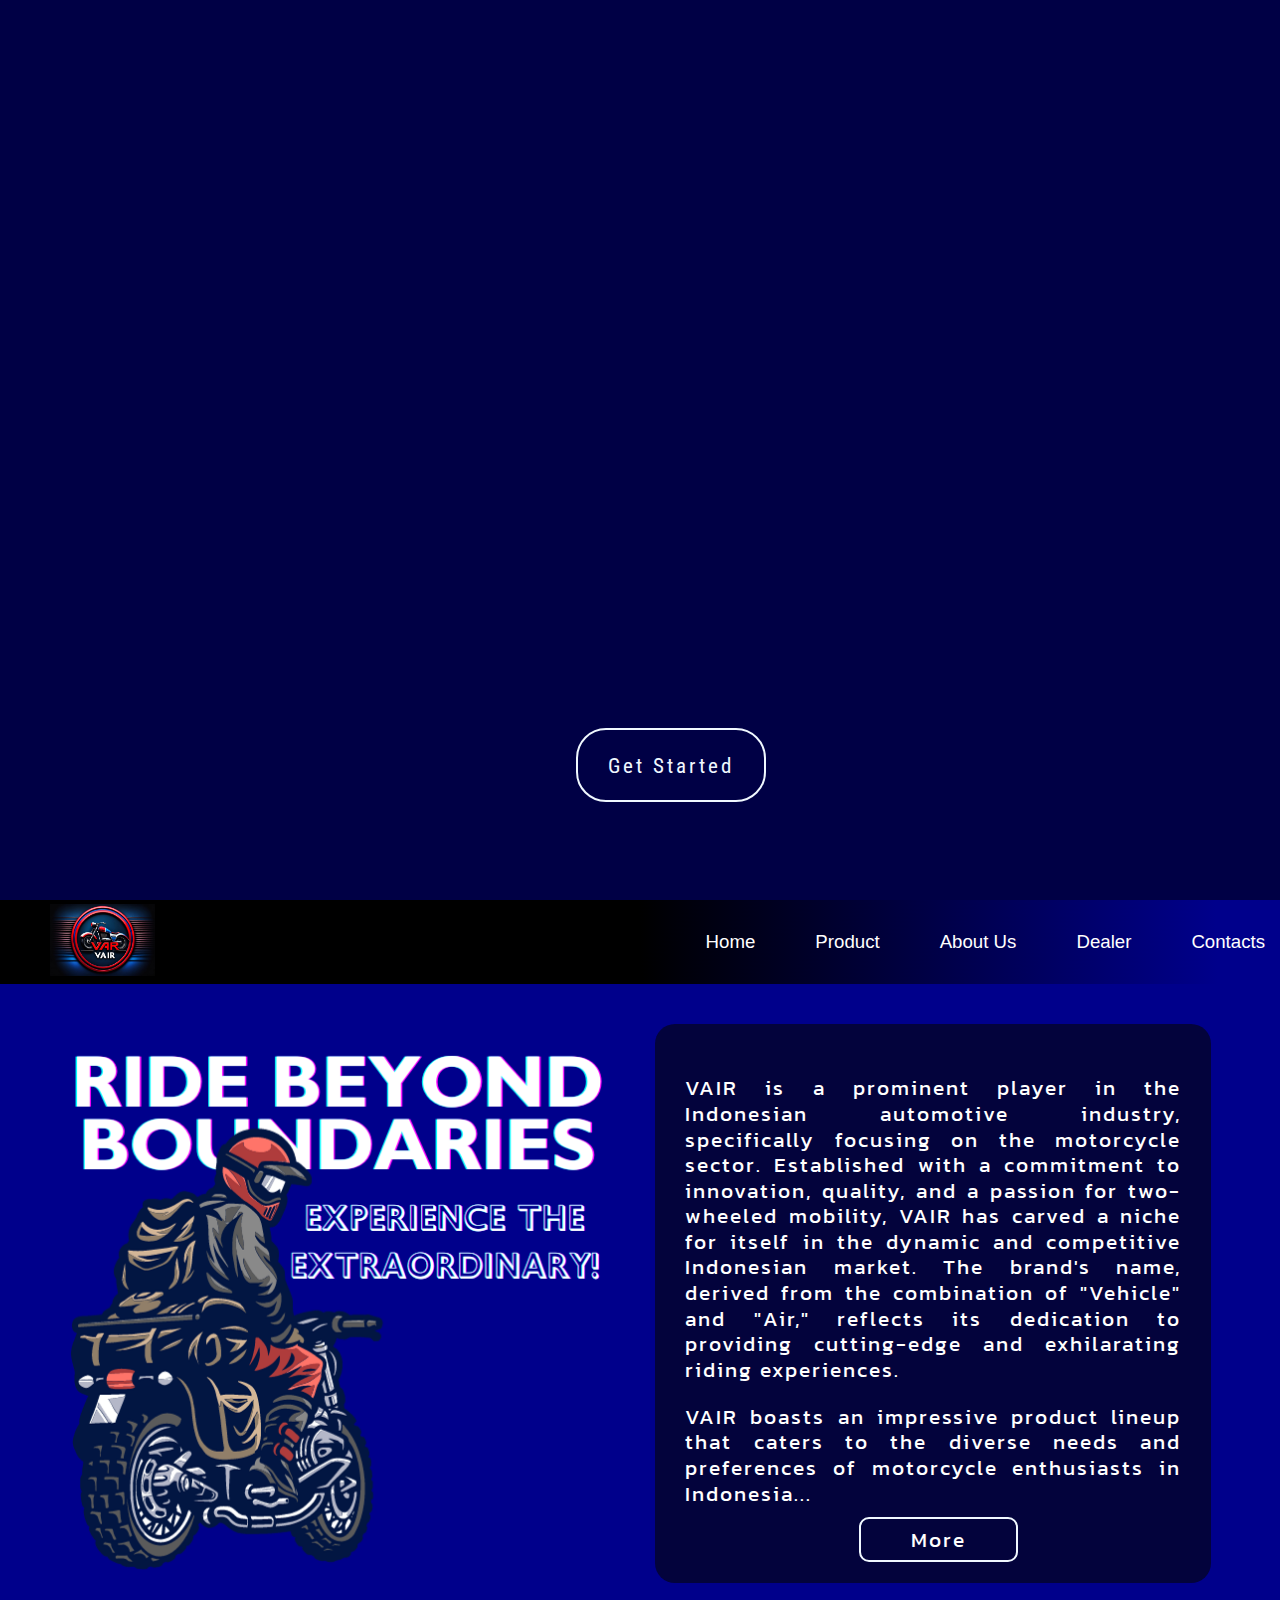
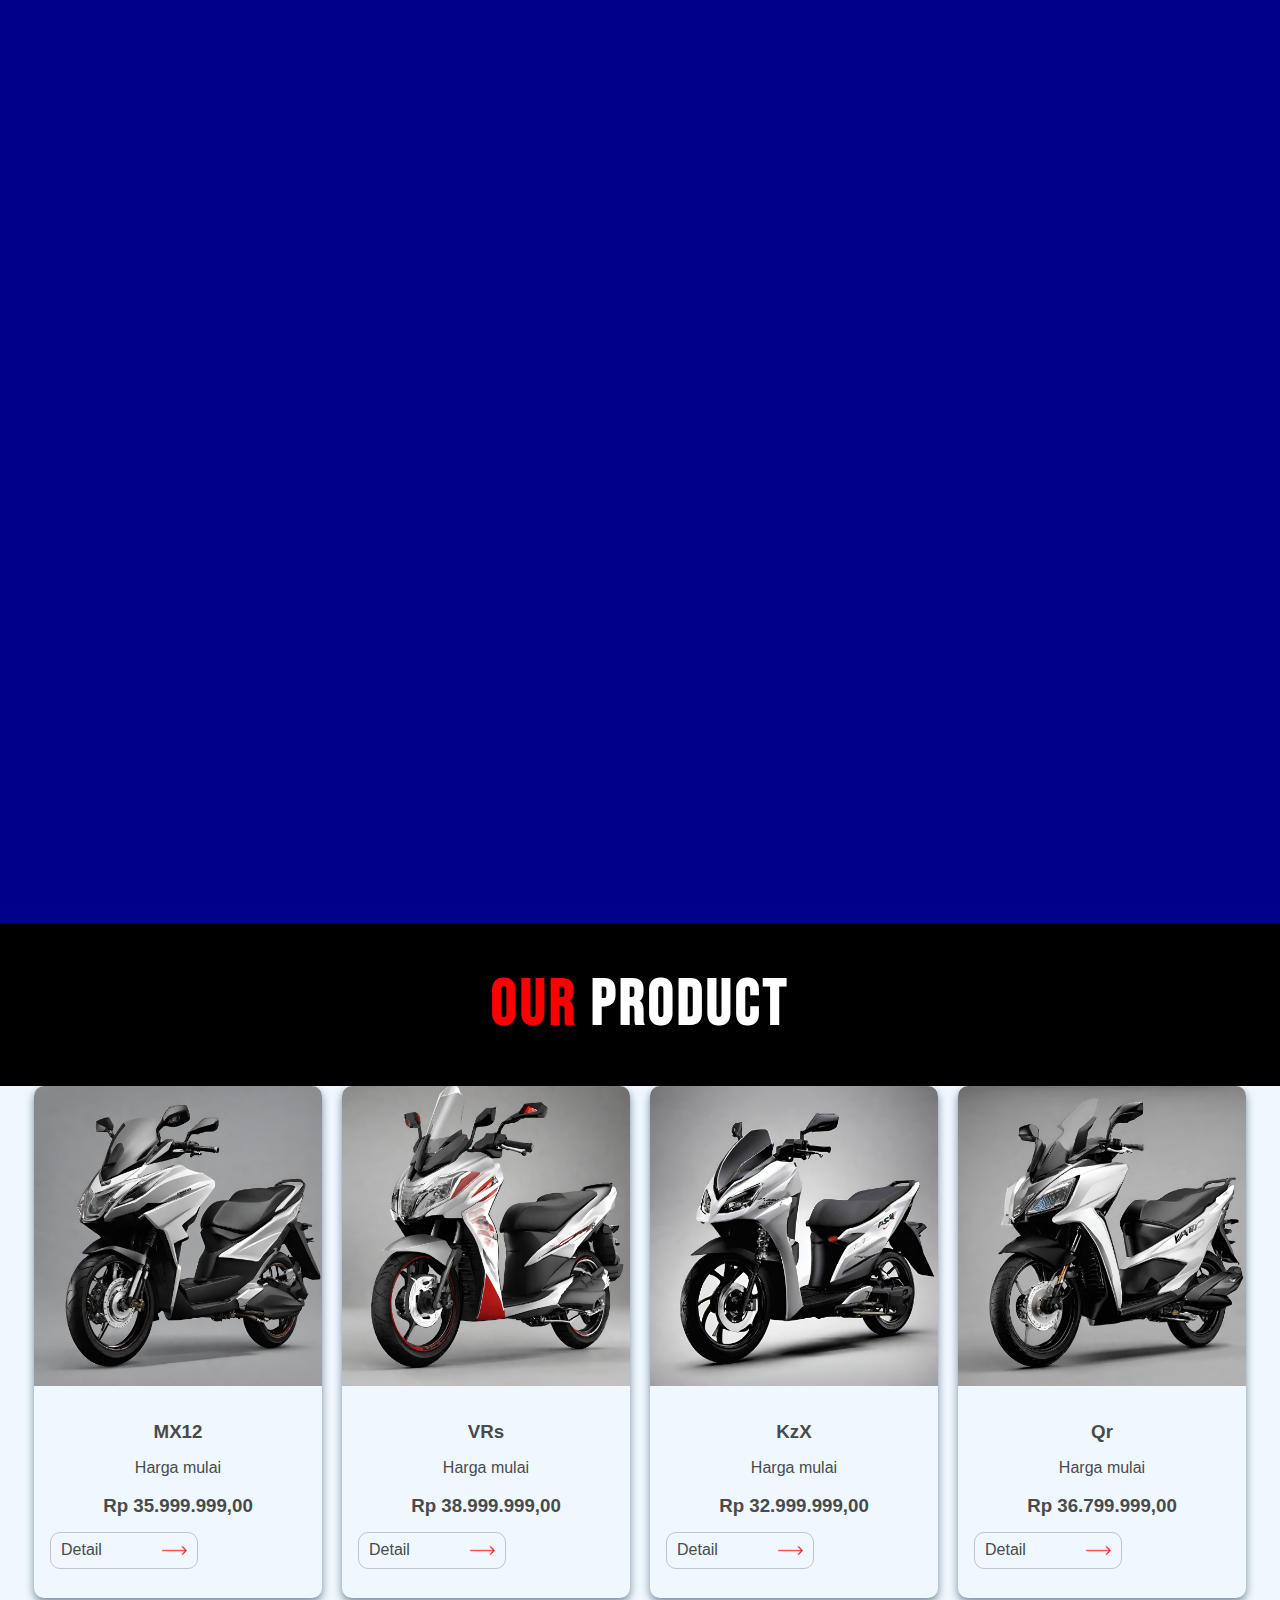
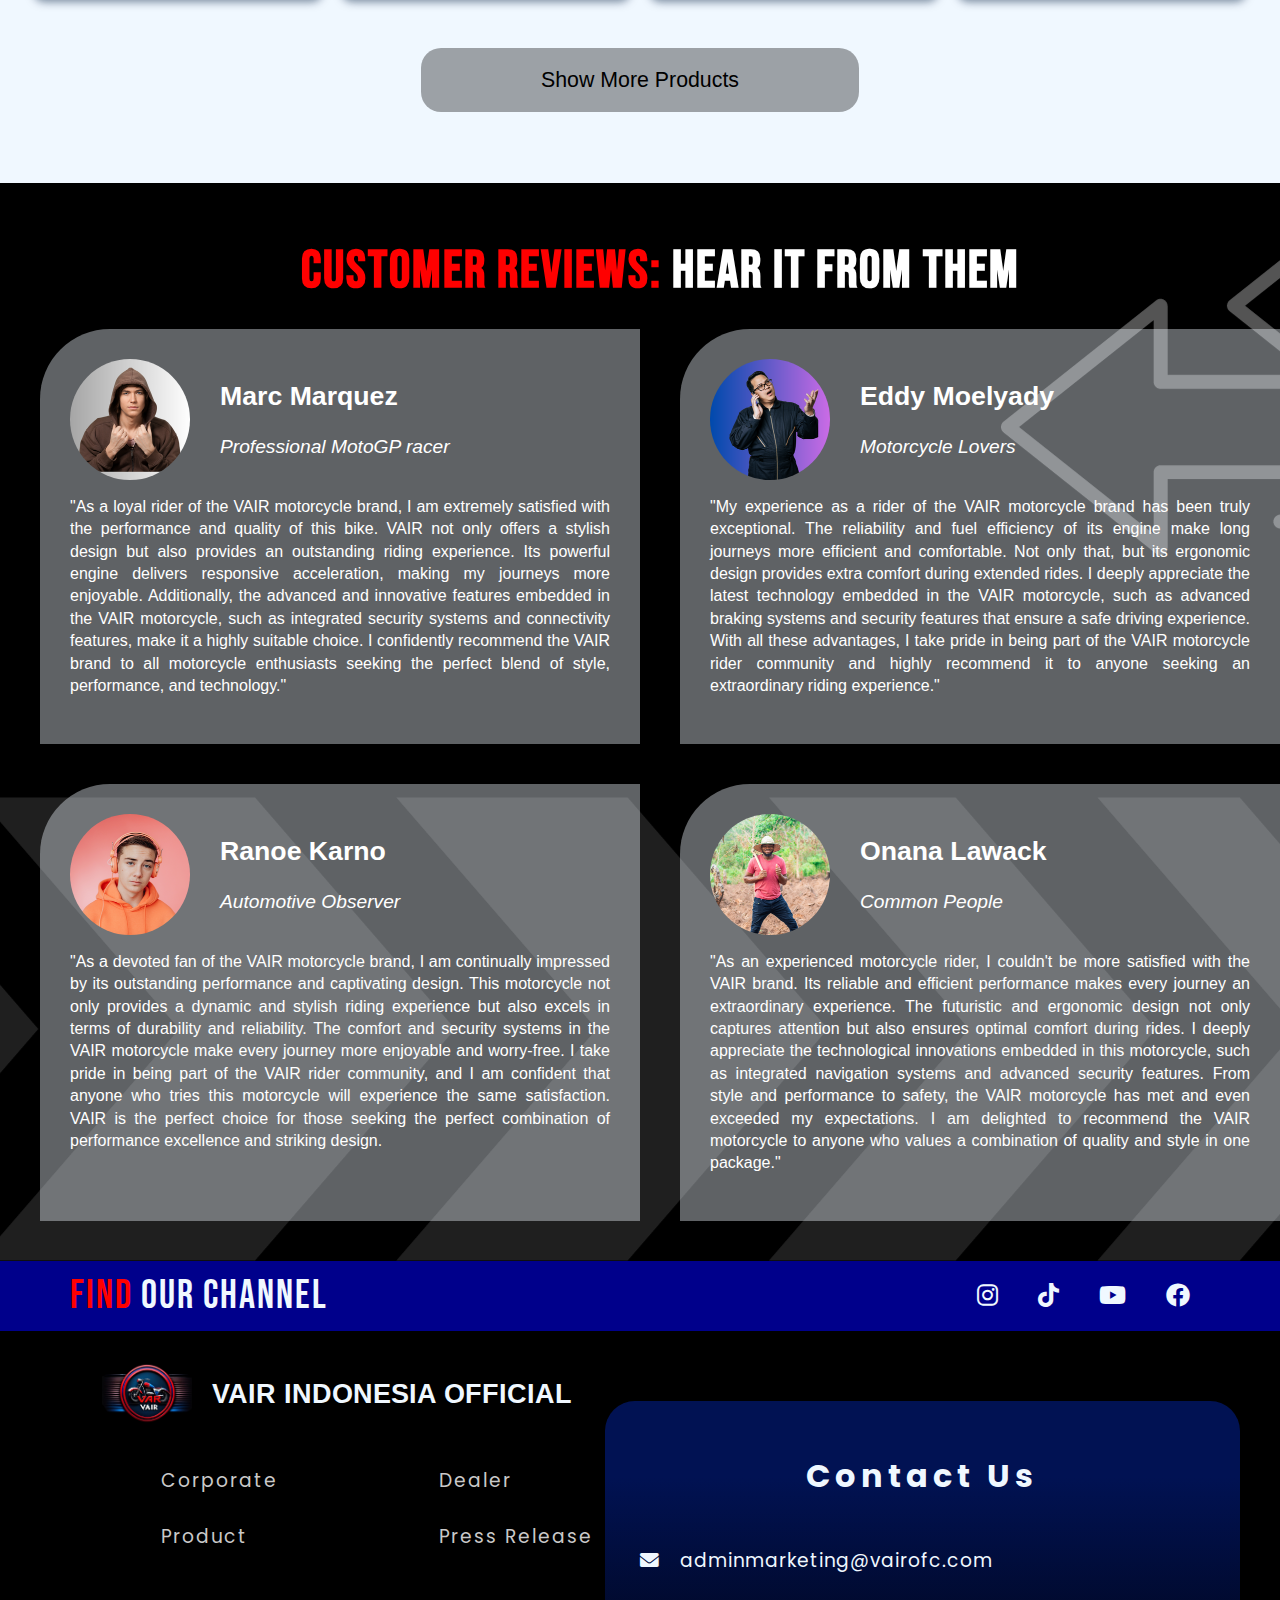
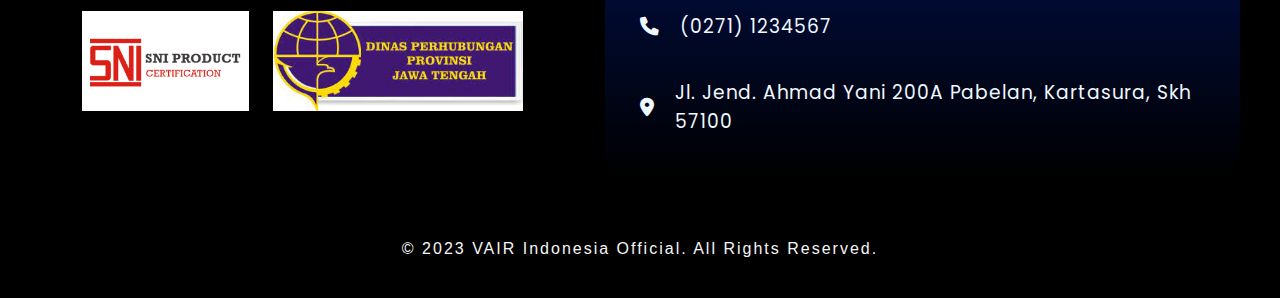
==== commit 33b713af: "about-us" ====
--- a/index.html
+++ b/index.html
@@ -196,10 +196,10 @@
     <div class="channel">
         <p><span>FIND </span>OUR CHANNEL</p>
         <div class="channel-icon">
-            <a href=""><i class="fa-brands fa-instagram fa-xl"></i></a>
-            <a href=""><i class="fa-brands fa-tiktok fa-xl"></i></a>
-            <a href=""><i class="fa-brands fa-youtube fa-xl"></i></a>
-            <a href=""><i class="fa-brands fa-facebook fa-xl"></i></a>
+            <a href="https://www.instagram.com/ngabers.indonesia_?igsh=MWJ4azM2MHF2N2l6MQ==" target="_blank"><i class="fa-brands fa-instagram fa-xl"></i></a>
+            <a href="https://www.tiktok.com/@automotive_enthusiast94?_t=8iMMSnwEZtK&_r=1" target="_blank"><i class="fa-brands fa-tiktok fa-xl"></i></a>
+            <a href="https://youtube.com/@bibotoysidn?si=NL_1pbYjbIvWgz11" target="_blank"><i class="fa-brands fa-youtube fa-xl"></i></a>
+            <a href="https://www.facebook.com/groups/437822326821655/?ref=share&mibextid=I6gGtw" target="_blank"><i class="fa-brands fa-facebook fa-xl"></i></a>
         </div>
     </div>
     <!-- footer  -->
@@ -214,12 +214,15 @@
                     <ul>
                         <a href=""><li>Corporate</li></a>
                         <a href=""><li>Product</li></a>
-                        <a href=""><li>Press Release</li></a>
                     </ul>
                     <ul>
                         <a href=""><li>Dealer</li></a>
-                        <a href=""><li>Promo</li></a>
+                        <a href=""><li>Press Release</li></a>
                     </ul>
+                </div>
+                <div class="instansi">
+                    <img src="/assets/image/sertifikat-SNI.jpg" alt="">
+                    <img src="/assets/image/dishub.jpeg" alt="">
                 </div>
             </div>
             <div class="right-footer slide-in-on-scroll">
--- a/assets/css/style1.css
+++ b/assets/css/style1.css
@@ -81,9 +81,6 @@
     height: 8vh;
 }
 
-.container {
-    
-}
 .navigasi{
     margin-left: auto;
 }
@@ -354,11 +351,14 @@
     padding: 30px;
     border-top-left-radius: 70px;
 }
+.card-testi p {
+    line-height: 1.4em;
+}
 
 /* channel  */
 .channel {
     display: flex;
-    background-color: #830d0d;
+    background-color: darkblue;
     justify-content:space-between;
     align-items: center;
     padding: 0px 70px;
@@ -371,7 +371,7 @@
     font-family: 'Bebas Neue', sans-serif;
 }
 .channel p span {
-    color: rgb(0, 0, 0);
+    color: rgb(255, 0, 0);
 }
 
 .channel-icon {
@@ -383,16 +383,16 @@
     padding: 10px;
     border-radius: 30px;
     transition: .2s;
+    color: aliceblue;
 }
 .channel a:hover{
     background-color: rgba(0, 0, 0, 0.637);
+    color: red;
     transform: translateY(-10px);
     transition: .5s;
 }
 
-.channel-icon i {
-    color: aliceblue;
-}
+
 
 
 
@@ -460,6 +460,14 @@
 .left-footer-content ul {
     margin-left: 20%;
     line-height: 2em;
+}
+.instansi{
+    padding: 20px;
+    text-align: center;
+}
+.instansi img{
+    height: 100px;
+    margin: 10px;
 }
 
 .right-footer{
@@ -518,6 +526,7 @@
     background-color: #000000;
 }
 
+
 /* keyframes */
 @keyframes fadeInOut {
     0% {
@@ -574,7 +583,7 @@
 }
 
 .slide-in {
-    animation: slideIn 1s ease; /* Ganti dengan animasi dan waktu yang diinginkan */
+    animation: slideIn 2s ease; /* Ganti dengan animasi dan waktu yang diinginkan */
     opacity: 1;
     transform: translateX(0);
   }
@@ -592,3 +601,4 @@
   
 
 
+
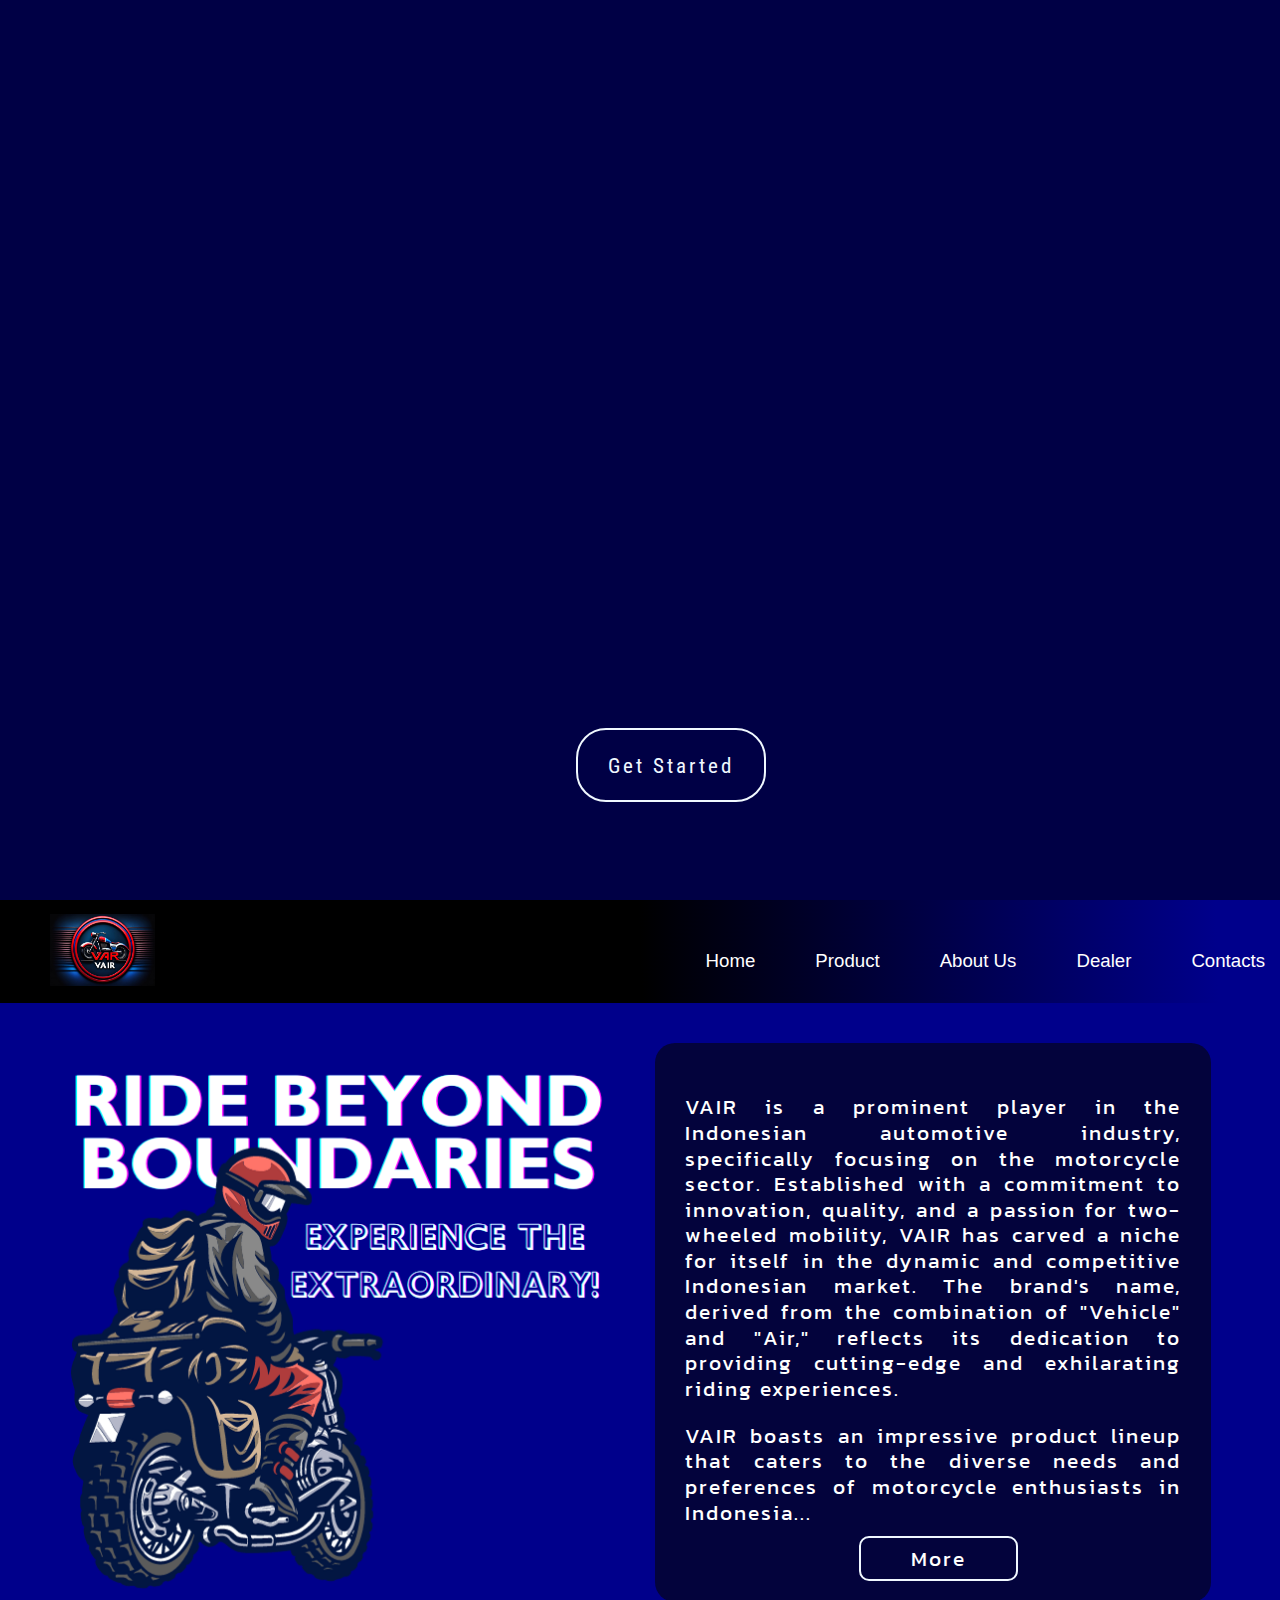
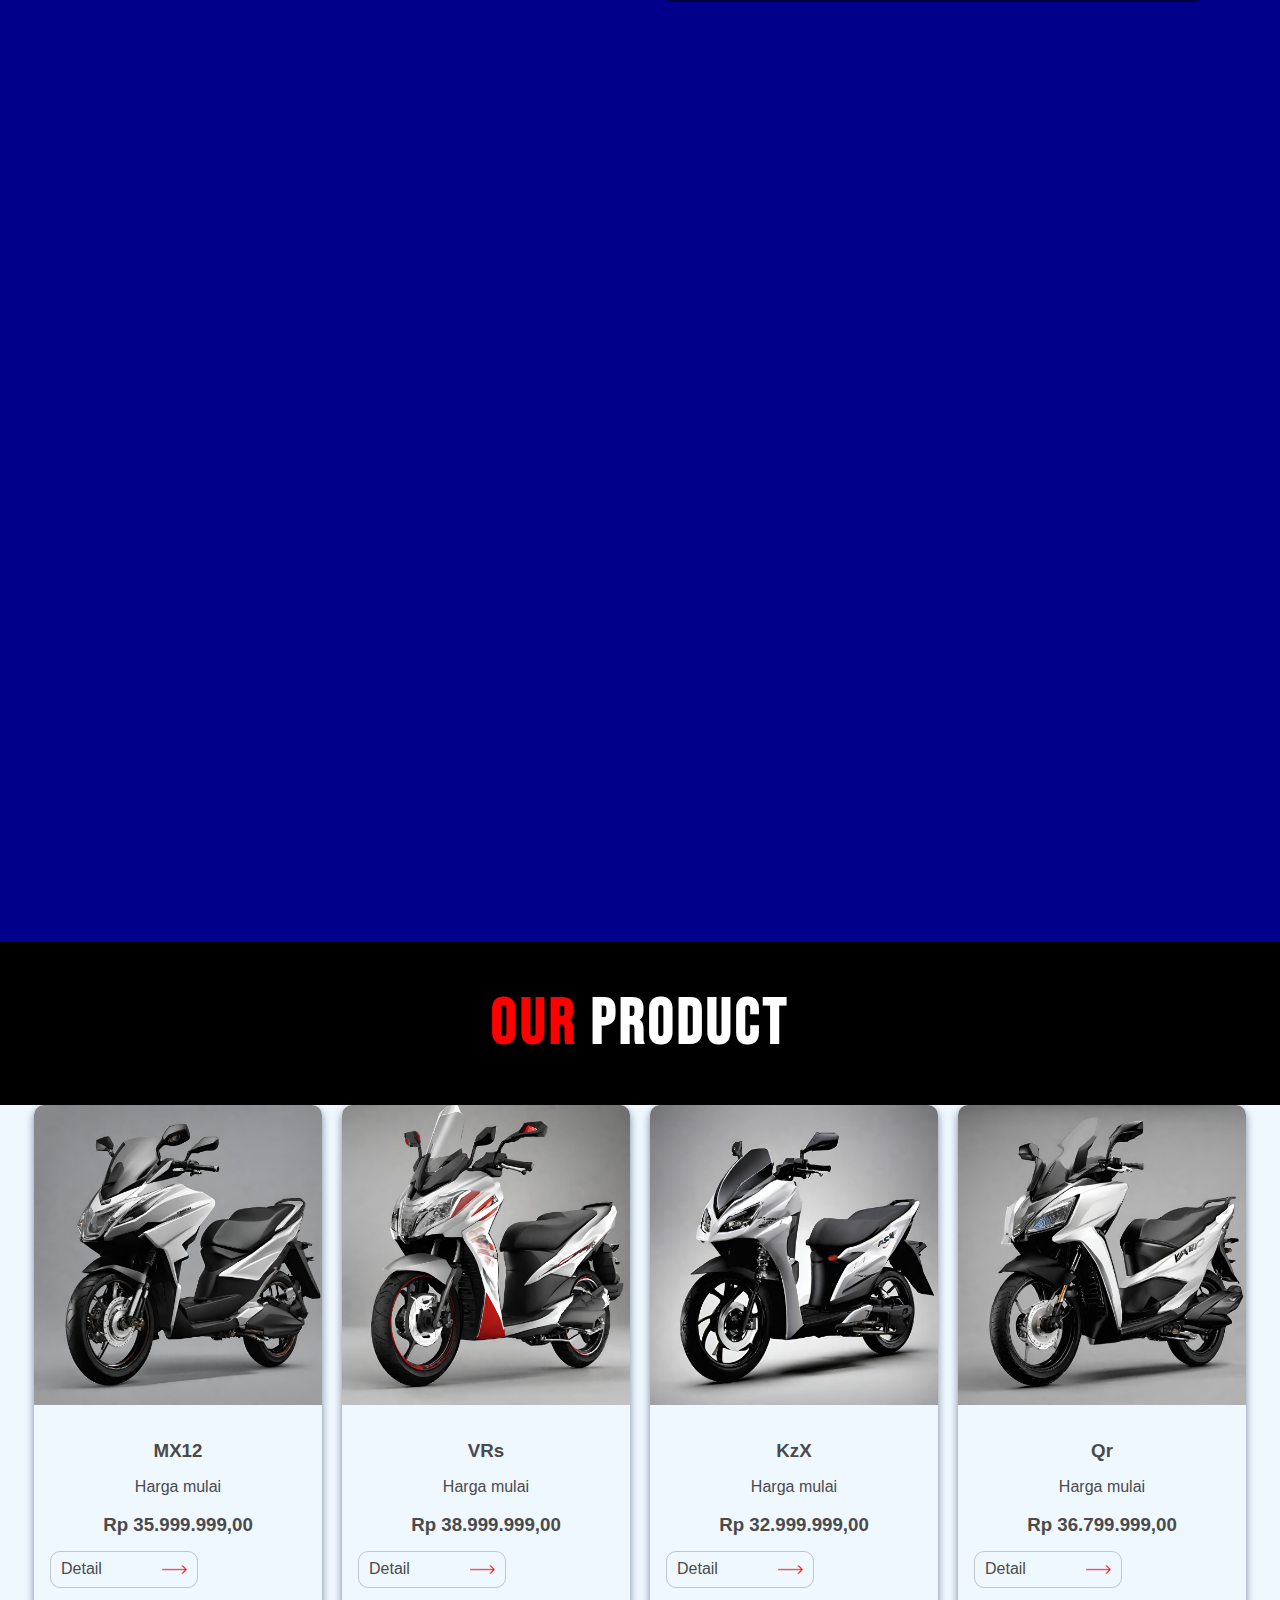
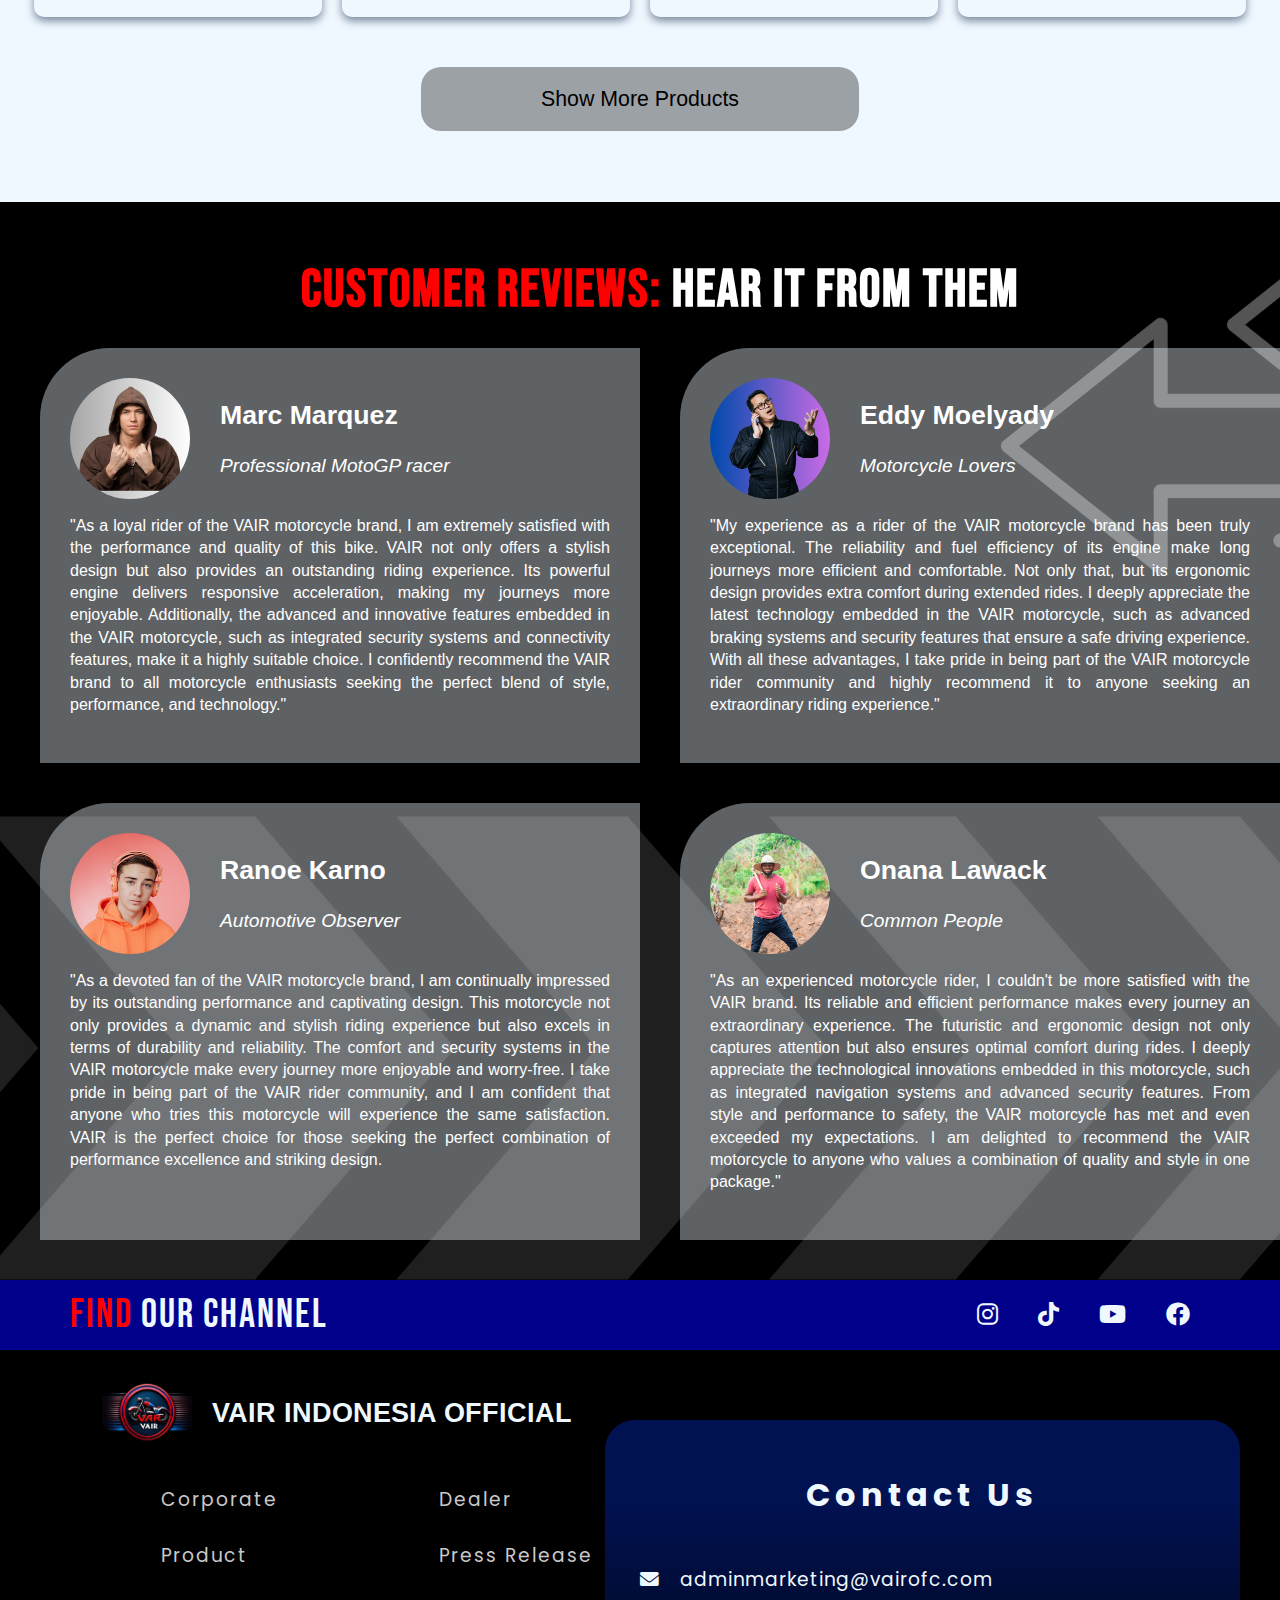
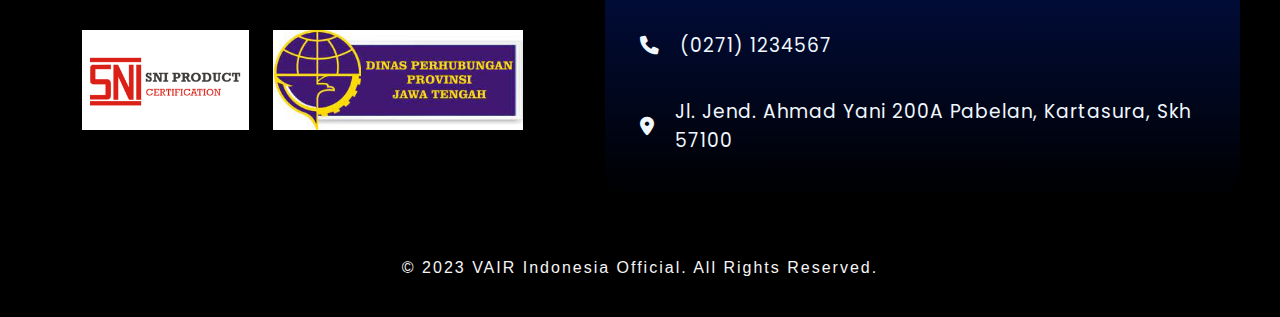
==== commit 5c81e6b3: "tambah dealer+responsif" ====
--- a/index.html
+++ b/index.html
@@ -35,6 +35,7 @@
                 <img src="./assets/image/logoooo.png" alt="logo vair" id="logo-vair">
             </div>
             <nav class="navigasi" id="navigasi">
+                <div class="menu-icon" onclick="toggleMenu()">&#9776;</div>
                 <ul>
                     <a href="#">
                         <li>Home</li>
@@ -45,7 +46,7 @@
                     <a href="./aboutus.html">
                         <li>About Us</li>
                     </a>
-                    <a href="#">
+                    <a href="/dealer.html">
                         <li>Dealer</li>
                     </a>
                     <a href="#contacts">
@@ -69,7 +70,7 @@
                     <p>VAIR boasts an impressive product lineup that caters to the diverse needs and preferences of motorcycle enthusiasts in Indonesia...
                     </p>
 
-                    <a href="">More</a>
+                    <a href="/aboutus.html">More</a>
                 </div>
             </div>
 
@@ -81,7 +82,7 @@
                     <h1><span>OUR</span> PRODUCT</h1>
                 </div>
                 <div class="product-wrap">
-                    <a href="">
+                    <a href="/matic.html">
                         <section class="card slide-in-on-scroll">
                             <div class="img-wrap">
                                 <img src="./assets/image/matic/1.png" alt="matic1">
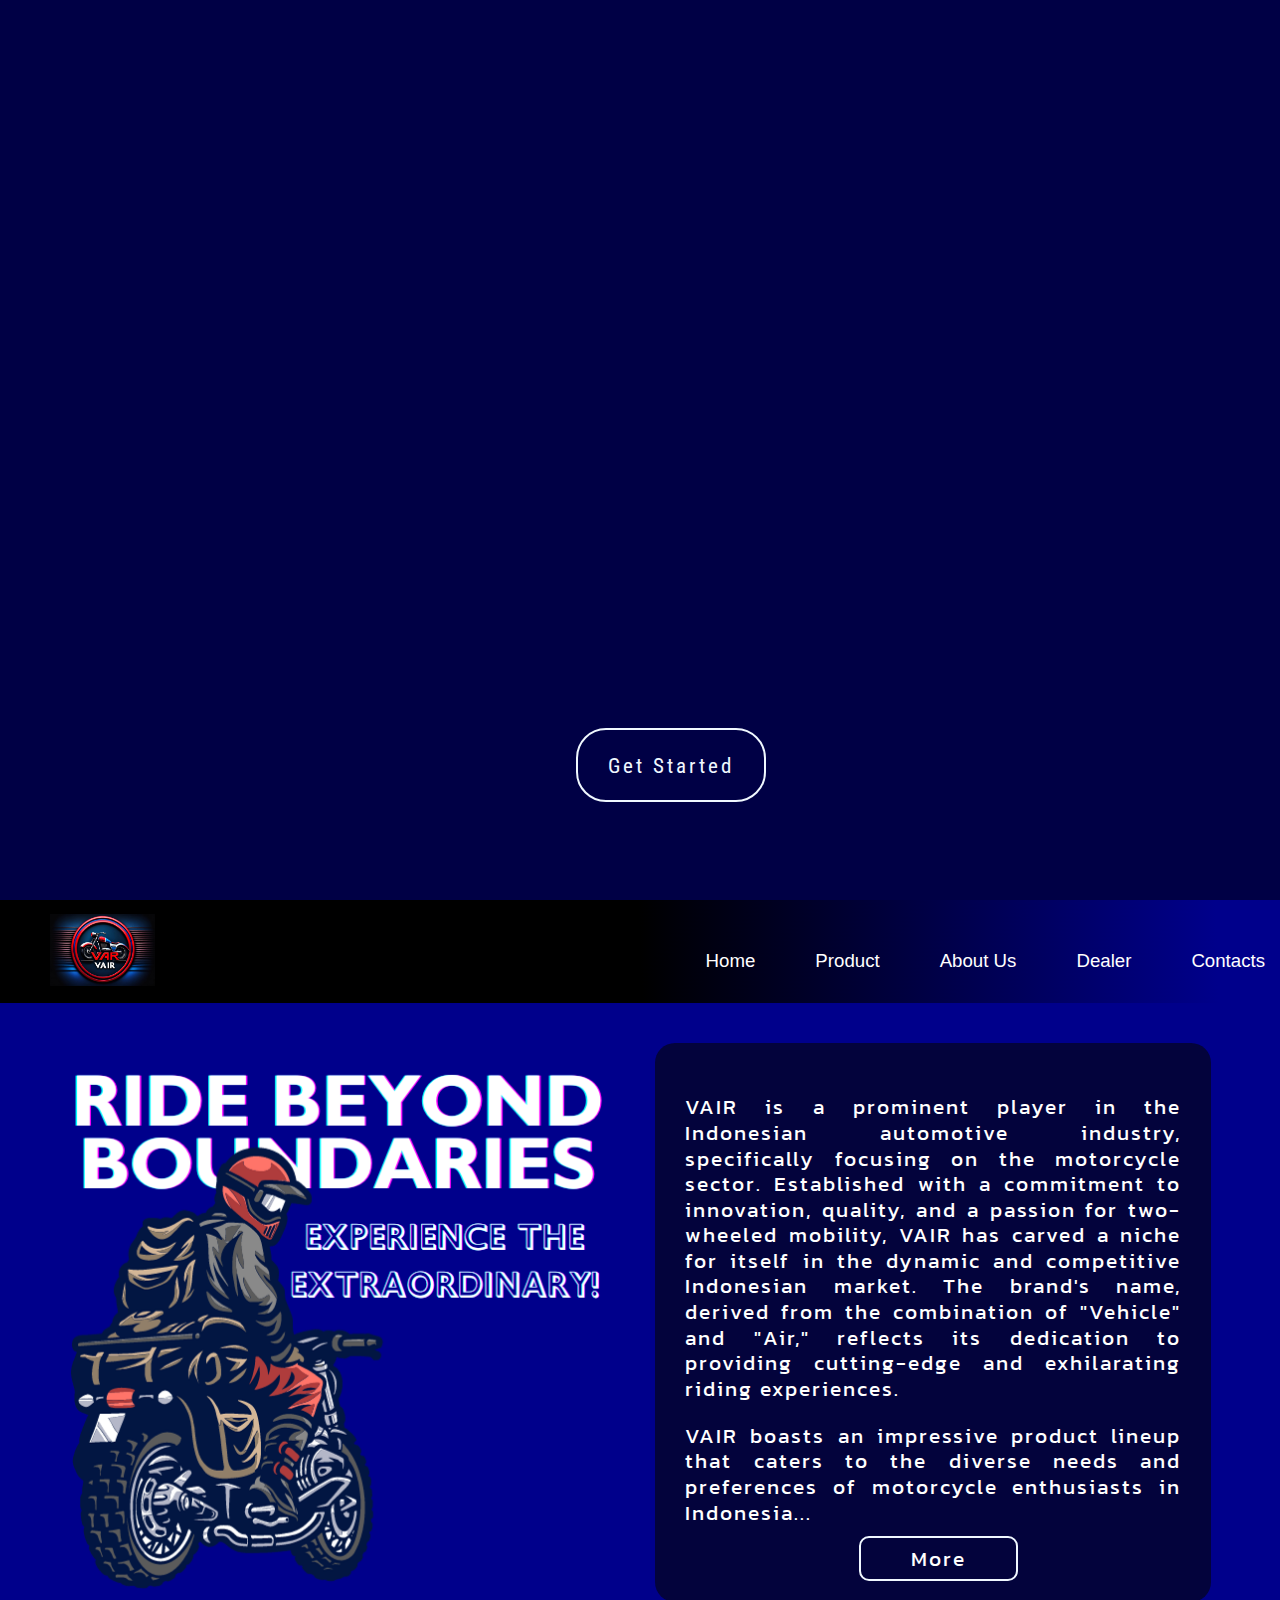
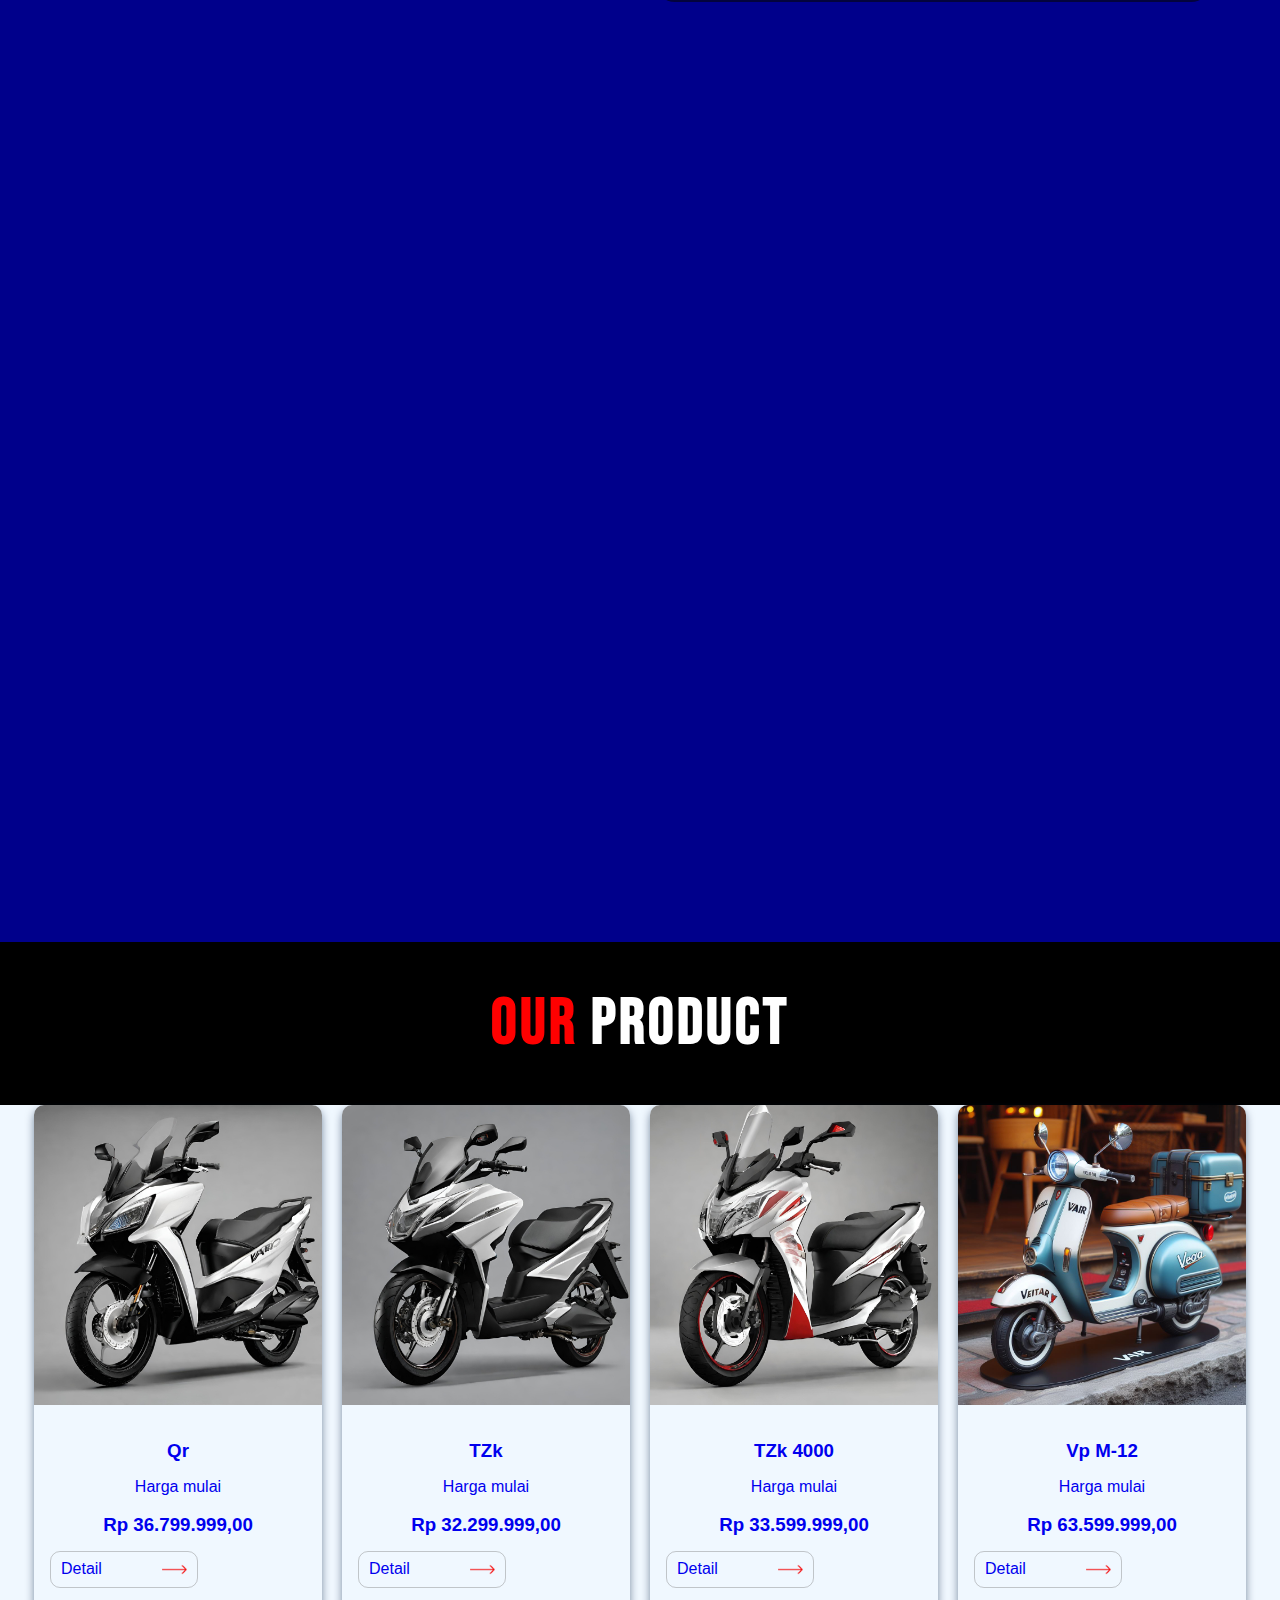
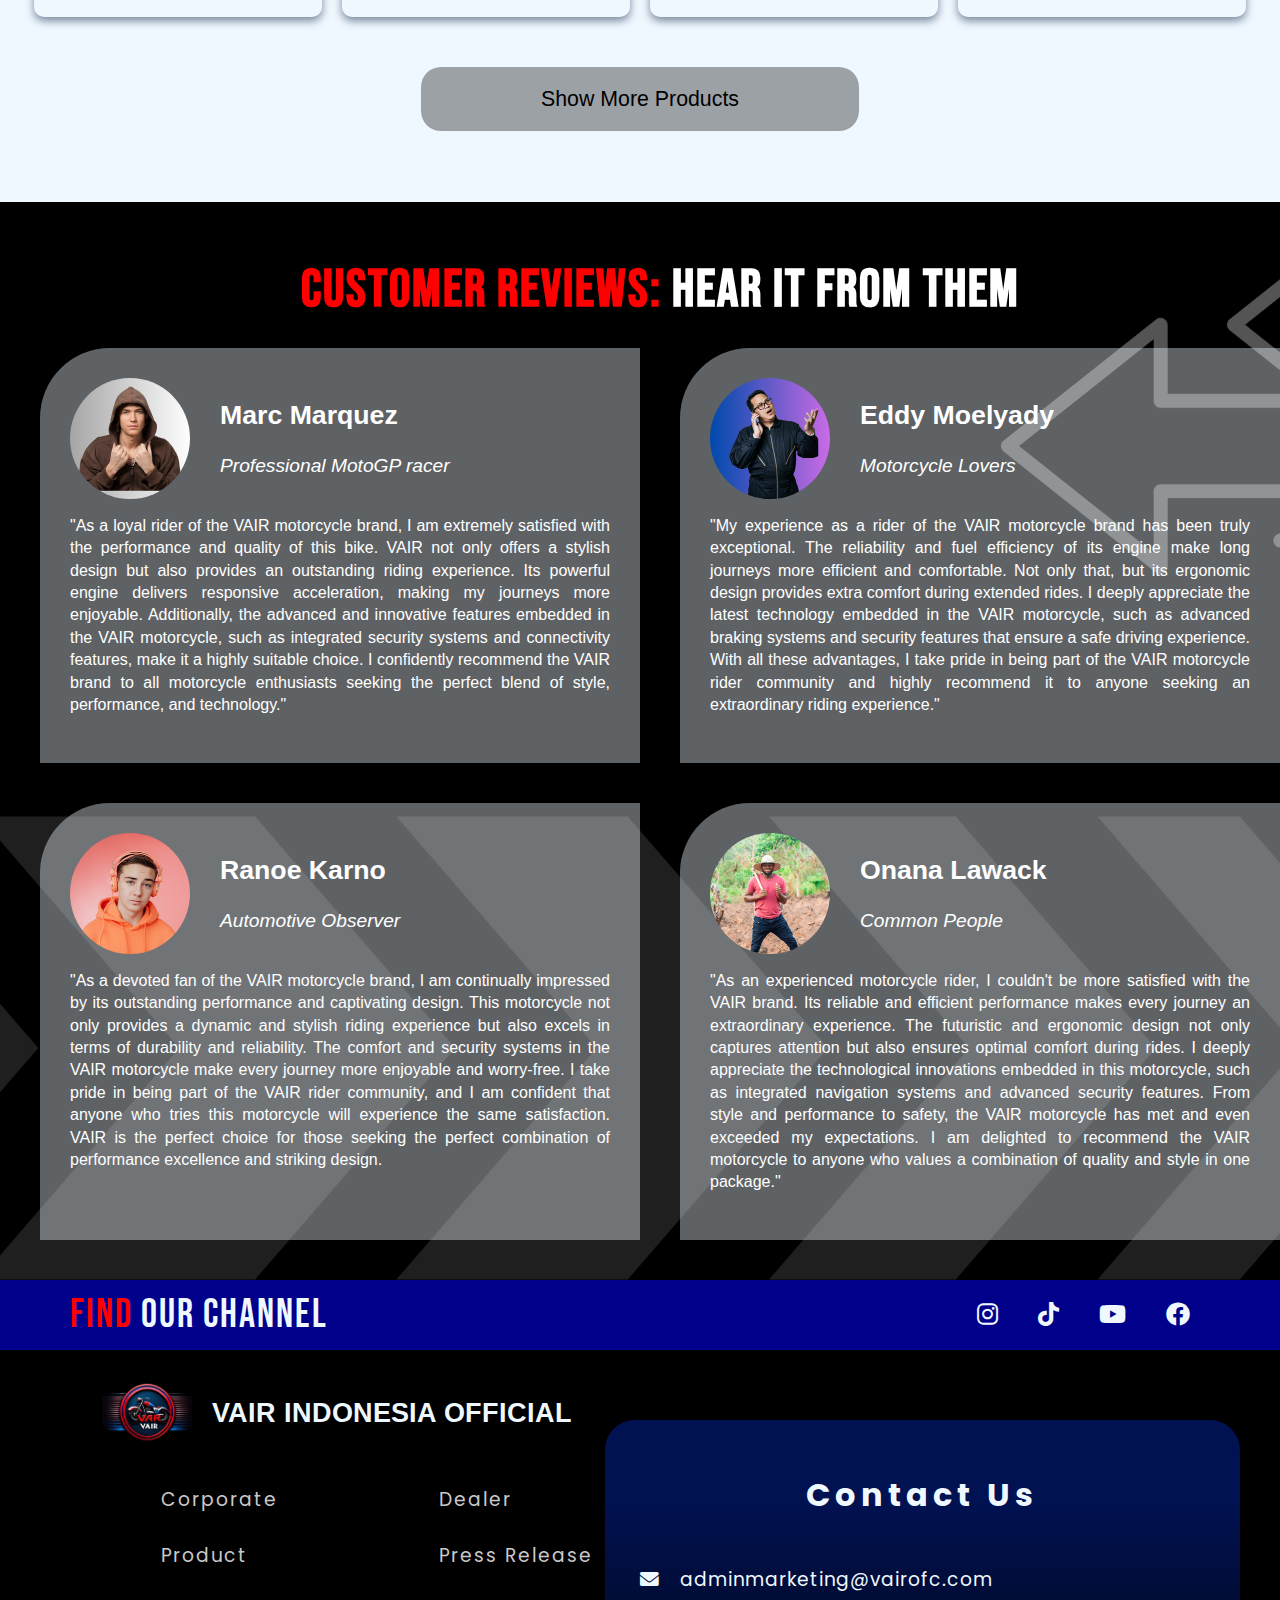
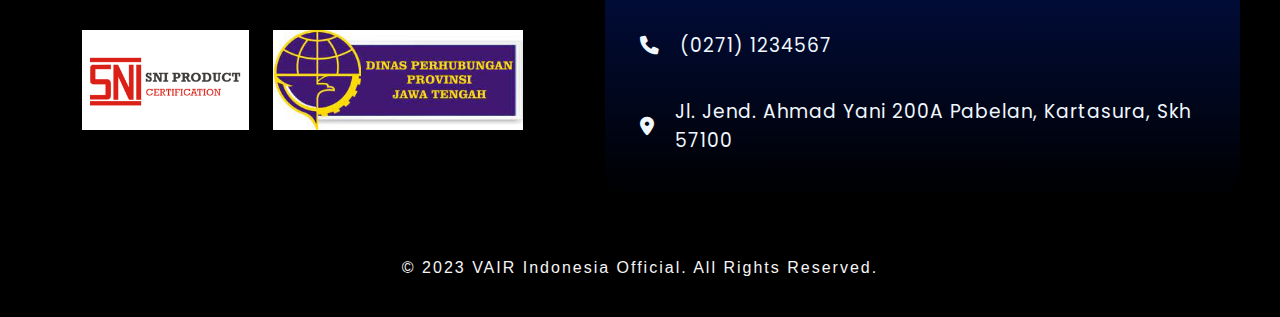
==== commit 9f5ee691: "ubah dashboard sedikit" ====
--- a/index.html
+++ b/index.html
@@ -46,7 +46,7 @@
                     <a href="./aboutus.html">
                         <li>About Us</li>
                     </a>
-                    <a href="/dealer.html">
+                    <a href="dealer.html">
                         <li>Dealer</li>
                     </a>
                     <a href="#contacts">
@@ -82,58 +82,61 @@
                     <h1><span>OUR</span> PRODUCT</h1>
                 </div>
                 <div class="product-wrap">
-                    <a href="/matic.html">
-                        <section class="card slide-in-on-scroll">
+                    <section class="card matic animate__animated animate__fadeIn animate__delay-1s">
+                        <a href="matic1.html">
+                            <div class="img-wrap">
+                                <img src="./assets/image/matic/4.png" alt="matic1">
+                            </div>
+                            <div class="text">
+                                <h3>Qr</h3>
+                                <p>Harga mulai</p>
+                                <h3>Rp 36.799.999,00</h3>
+                                <p id="detail">Detail<img src="./assets/image/icon-panah.png" alt="vef"></p>
+                            </div>
+                        </a>
+                    </section>
+        
+                    <section class="card matic animate__animated animate__fadeIn animate__delay-1s">
+                        <a href="matic2.html">
                             <div class="img-wrap">
                                 <img src="./assets/image/matic/1.png" alt="matic1">
                             </div>
                             <div class="text">
-                                <h3>MX12</h3>
-                                <p>Harga mulai</p>
-                                <h3>Rp 35.999.999,00</h3>
-                                <p id="detail">Detail<img src="./assets/image/icon-panah.png" alt="vef"></p>
-                            </div>
-                        </section>
-                    </a>
-                    <a href="">
-                        <section class="card slide-in-on-scroll">
+                                <h3>TZk</h3>
+                                <p>Harga mulai</p>
+                                <h3>Rp 32.299.999,00</h3>
+                                <p id="detail">Detail<img src="./assets/image/icon-panah.png" alt="vef"></p>
+                            </div>
+                        </a>
+                    </section>
+        
+                    <section class="card matic animate__animated animate__fadeIn animate__delay-1s">
+                        <a href="matic3.html">
                             <div class="img-wrap">
                                 <img src="./assets/image/matic/2.png" alt="matic1">
                             </div>
                             <div class="text">
-                                <h3>VRs</h3>
-                                <p>Harga mulai</p>
-                                <h3>Rp 38.999.999,00</h3>
-                                <p id="detail">Detail<img src="./assets/image/icon-panah.png" alt="vef"></p>
-                            </div>
-                        </section>
-                    </a>
-                    <a href="">
-                        <section class="card  slide-in-on-scroll">
-                            <div class="img-wrap">
-                                <img src="./assets/image/matic/3.png" alt="matic1">
-                            </div>
-                            <div class="text">
-                                <h3>KzX</h3>
-                                <p>Harga mulai</p>
-                                <h3>Rp 32.999.999,00</h3>
-                                <p id="detail">Detail<img src="./assets/image/icon-panah.png" alt="vef"></p>
-                            </div>
-                        </section>
-                    </a>
-                    <a href="">
-                        <section class="card slide-in-on-scroll">
-                            <div class="img-wrap">
-                                <img src="./assets/image/matic/4.png" alt="matic1">
-                            </div>
-                            <div class="text">
-                                <h3>Qr</h3>
-                                <p>Harga mulai</p>
-                                <h3>Rp 36.799.999,00</h3>
-                                <p id="detail">Detail<img src="./assets/image/icon-panah.png" alt="vef"></p>
-                            </div>
-                        </section>
-                    </a>
+                                <h3>TZk 4000</h3>
+                                <p>Harga mulai</p>
+                                <h3>Rp 33.599.999,00</h3>
+                                <p id="detail">Detail<img src="./assets/image/icon-panah.png" alt="vef"></p>
+                            </div>
+                        </a>
+                    </section>
+        
+                    <section class="card e-motor animate__animated animate__fadeIn animate__delay-1s">
+                        <a href="e-motor1.html">
+                            <div class="img-wrap">
+                                <img src="./assets/image/e-motor/3.jpeg" alt="matic1">
+                            </div>
+                            <div class="text">
+                                <h3>Vp M-12</h3>
+                                <p>Harga mulai</p>
+                                <h3>Rp 63.599.999,00</h3>
+                                <p id="detail">Detail<img src="./assets/image/icon-panah.png" alt="vef"></p>
+                            </div>
+                        </a>
+                    </section>
                 </div>
                 <div class="button-product">
                     <a href="/product.html" >Show More Products</a>
@@ -213,12 +216,12 @@
                 </div>
                 <div class="left-footer-content">
                     <ul>
-                        <a href=""><li>Corporate</li></a>
-                        <a href=""><li>Product</li></a>
+                        <a href="/aboutus.html"><li>Corporate</li></a>
+                        <a href="/product.html"><li>Product</li></a>
                     </ul>
                     <ul>
-                        <a href=""><li>Dealer</li></a>
-                        <a href=""><li>Press Release</li></a>
+                        <a href="/dealer.html"><li>Dealer</li></a>
+                        <a href="/news.html"><li>Press Release</li></a>
                     </ul>
                 </div>
                 <div class="instansi">
--- a/assets/css/style1.css
+++ b/assets/css/style1.css
@@ -583,7 +583,7 @@
 }
 
 .slide-in {
-    animation: slideIn 2s ease; /* Ganti dengan animasi dan waktu yang diinginkan */
+    animation: slideIn 2s ease;
     opacity: 1;
     transform: translateX(0);
   }
@@ -591,7 +591,7 @@
   @keyframes slideIn {
     from {
       opacity: 0;
-      transform: translateX(-50px); /* Ganti dengan jarak slide yang diinginkan */
+      transform: translateX(-50px); 
     }
     to {
       opacity: 1;
@@ -599,6 +599,201 @@
     }
   }
   
-
-
-
+  @media screen and (max-width: 768px){
+    body {
+        overflow-x: hidden;
+        font-size: 80%;
+    }
+    #get-Started{
+        font-size: 12pt;
+        letter-spacing: 3px;
+        color: aliceblue;
+        font-family: 'Roboto Condensed', sans-serif;
+        text-decoration: none;
+        border: 2px solid aliceblue;
+        padding: 1px 10px;
+        margin-left: 40vw;
+        margin-top: 70vh;
+        border-radius: 30px;
+        z-index: 2;
+        animation: fadeInOut 1.2s infinite;
+        animation-timing-function: cubic-bezier(0.4, 0.0, 0.2, 1);
+        transition: .3s;
+    }
+    /* header  */
+    .navigasi ul {
+        display: none;
+        flex-direction: column;
+        position: absolute;
+        top: 60px;
+        left: 0;
+        background: darkblue;
+        width: 100%;
+        z-index: 1;
+    }
+
+    .navigasi ul.show {
+        display: flex;
+        
+    }
+
+    .navigasi ul a {
+        text-align: center;
+        padding: 15px;
+        width: 100%;
+        box-sizing: border-box;
+        margin-left: 0;
+    }
+    .navigasi ul a li {
+        font-size: 12pt;
+    }
+
+    .menu-icon {
+        display: block;
+        cursor: pointer;
+        color: white;
+        margin-right: 30px;
+    }
+
+    /* content  */
+    .profile-introduction{
+        justify-content: center;
+    }
+    .profile-introduction .introduction {
+        padding: 30px;
+        background: rgba(5, 5, 5, 0.589);
+        color: white;
+        text-align: justify;
+        border-radius: 20px;
+        letter-spacing: 1px;
+        line-height: 1.2em;
+        font-size: 12pt;
+        font-family: 'Kanit', sans-serif;
+        width: 60%;
+        height: 100%;
+    }
+    .img-introduction{
+        display: none;
+    }
+    .button-product a{
+        text-decoration: none;
+        font-size: 16pt;
+        background-color: #00000059;
+        padding: 20px 40px;
+        margin: 20px;
+        color: #000000;
+        width: 500px;
+        border-radius: 20px;
+    }
+    .testimoni{
+        background-color: #000000;
+        text-align: center;
+    }
+    .testi-title{
+        font-family: 'Bebas Neue', sans-serif;
+        font-size: 16pt;
+        letter-spacing: 1px;
+        height: 50px;
+    }
+    .testi-row{
+        margin-top: 50px;
+        display: flex;
+        flex-direction: column;
+        text-align: center;
+    }
+    .testi-profile img {
+        width: 70px;
+        height: 70px;
+        border-radius: 50%;
+        margin-right: 30px;
+    }
+    .testi-profile h2 {
+        font-size: 16pt ;
+        padding: 0;
+    }
+    .testi-profile p {
+        font-style: italic;
+        font-size: 12pt;
+    }
+    .testi-row{
+        display: flex;
+        justify-content: center;
+    }
+    .testi-row .card-testi{
+        text-align: justify;
+        margin: 20px;
+        background-color: rgba(240, 248, 255, 0.397);
+        width: 300px;
+        padding: 30px;
+        border-top-left-radius: 70px;
+    }
+    .testi-profile-desc{
+        align-items: center;
+        align-content: center;
+    }
+    .card-testi p {
+        line-height: 1.4em;
+        font-size: 12;
+    }
+    .promo{
+        background-size: contain;
+    }
+    /* footer  */
+    .channel p{
+        display: none;
+    }
+    .channel{
+        display: flex;
+        text-align: center;
+        justify-content: center;
+    }
+    .left-footer-title img {
+      margin-left: 2vw; 
+      width: 15vw; 
+    }
+    .footer{
+        display: flex;
+        flex-direction: column;
+        justify-content: center;
+        padding-left: 5vw ;
+    }
+    .left-footer{
+        width: 80vw;
+    }
+    .left-footer-title p {
+      font-size: 16pt; 
+      margin-left: 5px; 
+
+    }
+    
+    .left-footer-content ul a li {
+      font-size: 12pt; 
+      line-height: 2em; 
+    }
+    
+    .left-footer-content ul {
+      margin-left: 10%;
+      line-height: 2em; 
+    }
+    
+    .instansi img {
+      height: 50px; 
+      margin: 5px; 
+    }
+    
+    .contact-us h2 {
+      font-size: 1.5em; 
+      letter-spacing: 3px; 
+    }
+    
+        .contact a {
+          font-size: 12pt;
+        }
+      
+        .copyright {
+          padding: 20px; 
+          font-size: smaller;
+        }
+  }
+
+
